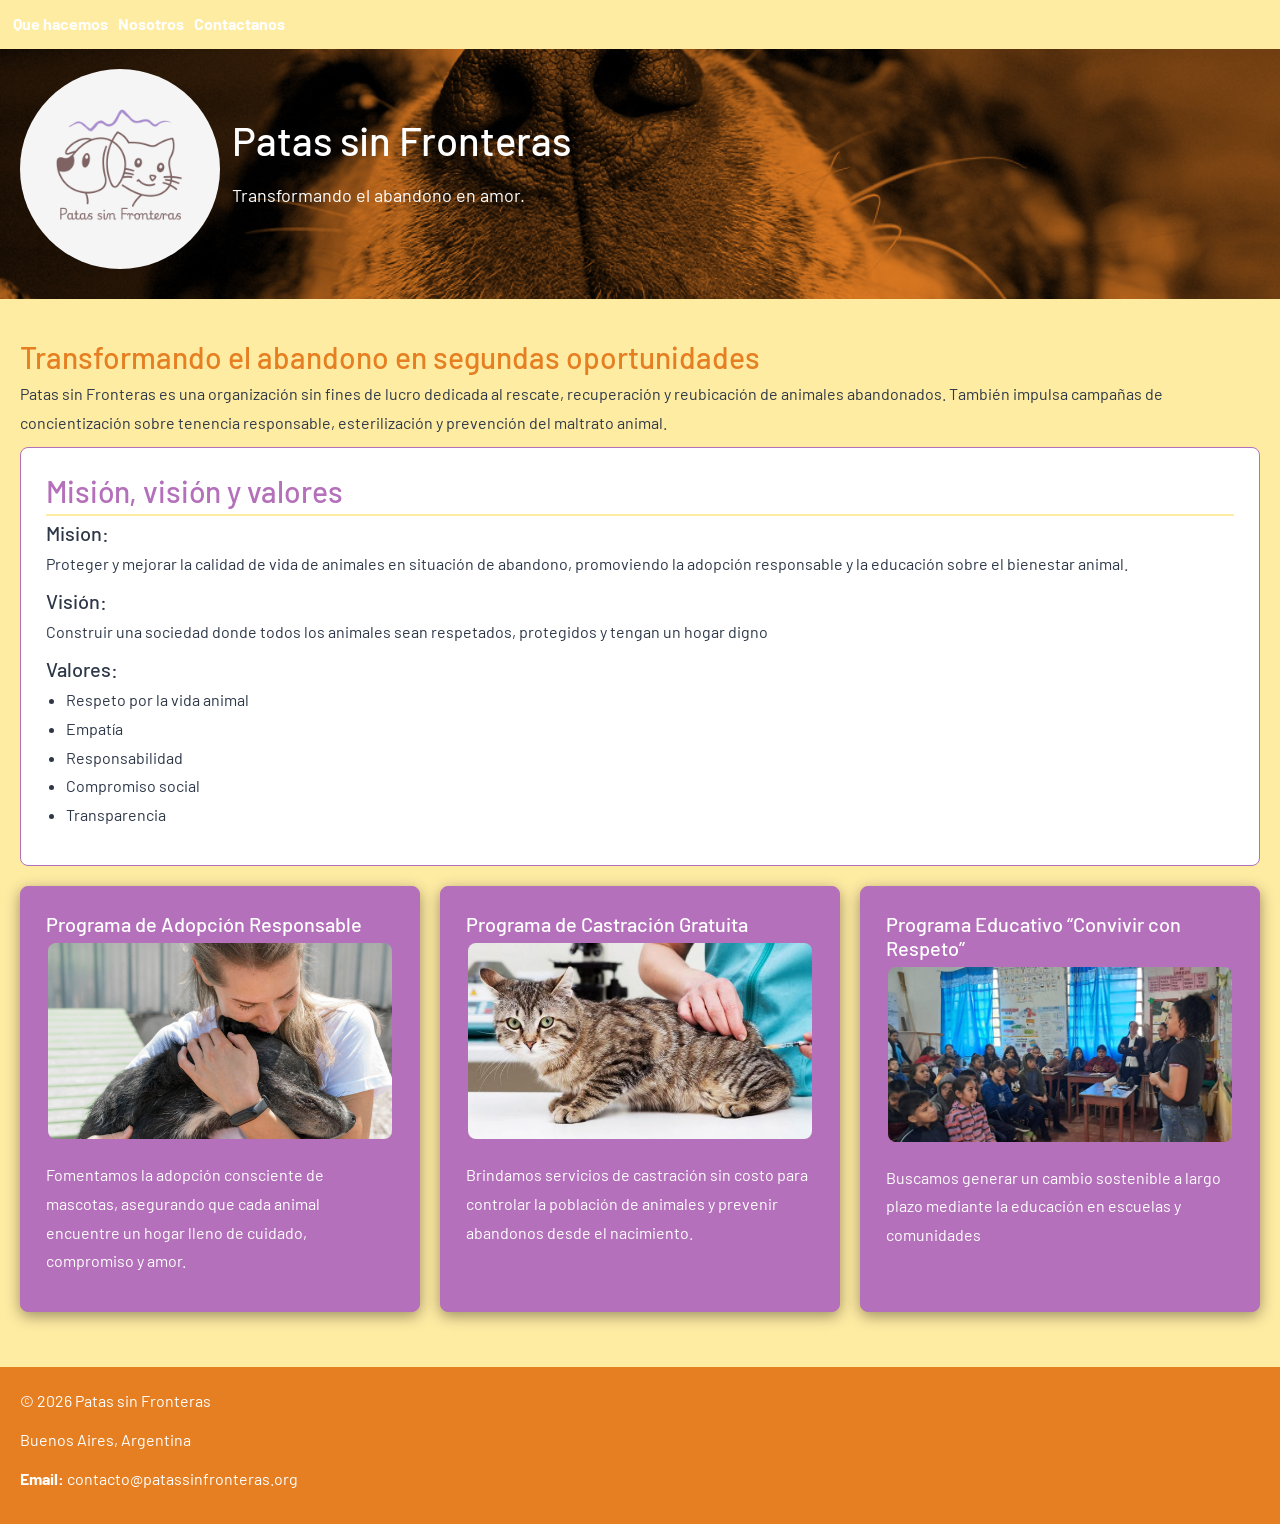
==== tp-leng1-equipo-B/index.html @ 5023be6a "fix se corrige la posicion de navbar y el header" ====
<!DOCTYPE html>
<html lang="es">
<head>
    <meta charset="UTF-8">
    <link rel="preconnect" href="https://fonts.googleapis.com">
    <link rel="preconnect" href="https://fonts.gstatic.com" crossorigin>
    <link href="https://fonts.googleapis.com/css2?family=Barlow&display=swap" rel="stylesheet">
    <link href="https://cdn.jsdelivr.net/npm/bootstrap@5.3.3/dist/css/bootstrap.min.css" rel="stylesheet">
    <link rel="stylesheet" href="css/estilos.css">
    <meta name="viewport" content="width=device-width, initial-scale=1.0">
    <title>Inicio | Patas sin Fronteras</title>
    <link rel="stylesheet" href="css/estilos.css">
     
</head>
<body>
        <div class="contenedor-nav">
            <nav class="navbar navbar-expand-lg navbar-dark bg-transparent">
                <div class="container-fluid">
                    <button class="navbar-toggler border-white" data-bs-toggle="collapse"  data-bs-target="#mi-menu">
                        <span class="navbar-toggler-icon"></span>
                    </button>
                    <div class="collapse navbar-collapse" id="mi-menu">
                        <ul class="navbar-nav">
                            <li class="nav-item">
                                <a class="nav-link text-white fw-bold" href="Programas.html">Que hacemos</a> <!--Deberia decir  programas ??-->
                            </li>
                            <li class="nav-item">
                                <a class="nav-link text-white fw-bold" href="nosotros.html">Nosotros</a>
                            </li>
                            <li class="nav-item">
                                <a class="nav-link text-white fw-bold" href="contacto.html">Contactanos</a>
                            </li>
                        </ul>
                    </div>
                </div>
            </nav>
        </div>
        <header>
            <div class="top-header nav-brand">
                <a href="index.html">
                    <div class="logo">
                        <img src="images/Logo-Patas-sin-fronteras.png" alt="Logo patas sin fronteras">
                    </div>
                    <div class="titulos">
                        <h1>Patas sin Fronteras</h1>
                        <p>Transformando el abandono en amor.</p> <!--c Creo que debería ser h2 en todos los archivos y no p CHEQUEAR-->
                    </div>
                </a>
            </div>
        </header>    
        <Main>
        <section> <!--Presentación-->
            <h2>
                Transformando el abandono en segundas oportunidades 
            </h2>
            <p>
                Patas sin Fronteras es una organización sin fines de lucro dedicada al rescate, recuperación y reubicación de animales abandonados. También impulsa campañas de concientización sobre tenencia responsable, esterilización y prevención del maltrato animal.
            </p>   
        </section>
        <section>
            <div class="tarjeta tarjeta-seccion">
                <h2>Misión, visión y valores</h2>
                <h3>Mision:</h3>
                <p>Proteger y mejorar la calidad de vida de animales en situación de abandono, promoviendo la adopción responsable y la educación sobre el bienestar animal.</p>
                <h3>Visión:</h3>
                <p>Construir una sociedad donde todos los animales sean respetados, protegidos y tengan un hogar digno</p>
                <h3>Valores:</h3>
                <ul>
                    <li>Respeto por la vida animal</li>
                    <li>Empatía</li>
                    <li>Responsabilidad</li>
                    <li>Compromiso social</li>
                    <li>Transparencia</li>
                </ul>
            </div>
        </section>
        <div class="contenedor-tarjetas-verticales"> <!--Visual general de los programas, estaría buenos que las imagenes dirigan a las secciones-->
            <section class="tarjeta tarjeta-proyecto">
                    <a href="Programas.html#Adopcion">
                    <h3>Programa de Adopción Responsable</h3>
                    <figure>
                        <div class="contenedor-imagen">
                            <img src="images/Pro-adopcion.png" alt="Adopcion" width="110%" height="100%" object-fit="cover">
                        </div>
                        <figcaption>Fomentamos la adopción consciente de mascotas, asegurando que cada animal encuentre un hogar lleno de cuidado, compromiso y amor.</figcaption>
                    </figure>    
                </a>
            </section>
            <section class="tarjeta tarjeta-proyecto">
                <a href="Programas.html#Castracion">
                    <h3>Programa de Castración Gratuita</h3>
                    <figure>
                        <div class="contenedor-imagen">
                            <img src="images/Pro-castracion.jpg" alt="Castración" width="110%" height="100%" object-fit="cover">
                        </div>
                        <figcaption>Brindamos servicios de castración sin costo para controlar la población de animales y prevenir abandonos desde el nacimiento.</figcaption>
                    </figure>
                </a>    
            </section>
            <section class="tarjeta tarjeta-proyecto">
                <a href="Programas.html#Educacion">
                    <h3>Programa Educativo “Convivir con Respeto”</h3>
                    <figure>
                        <div class="contenedor-imagen">
                            <img src="images/pro-educacion.jpg" alt="Educacion" width="110%" height="100%" object-fit="cover">
                        </div>
                        <figcaption>Buscamos generar un cambio sostenible a largo plazo mediante la educación en escuelas y comunidades</figcaption>  
                    </figure>
                </a>               
            </section>
        </div>
    </Main>
    <footer>
        <div>
            <p>© 2026 Patas sin Fronteras</p>
            <p>Buenos Aires, Argentina</p>
            <p><strong>Email:</strong> contacto@patassinfronteras.org</p>
        </div>
        <!--Alcance: Nacional, con acciones en zonas urbanas y rurales-->
    </footer>
</body>
<script src="https://cdn.jsdelivr.net/npm/bootstrap@5.3.3/dist/js/bootstrap.bundle.min.js"></script>
</html>
---- tp-leng1-equipo-B/css/estilos.css ----
/* PARA FONT-SIZE Y LINE-HEIGHT SE UTILIZA REM PARA QUE SEA RELATIVO AL TAMAÑO DE LA RAÍZ (HTML) Y ASÍ PERMITIR UNA MEJOR ESCALABILIDAD Y ACCESIBILIDAD EN DIFERENTES DISPOSITIVOS. */
/* 1rem = 10px */

:root{
    --color-diferencial: #E67E22; 
    --color-fondo: #FFECA3;
    --color-acento: #B470BA;
    --color-texto:  #2D3748;
    --fuente: "Barlow", sans-serif;
}

html,
body{
    margin: 0;
    padding: 0;
}

html{
    font-size: 62.5%;
}

body {
    min-height: 100vh;
    display: grid;
    grid-template-rows: auto 1fr auto ;
    background-color: var(--color-fondo); 
    color: var(--color-texto);
    font-family: var(--fuente);
    font-style: normal;
    font-size: 1.6rem;
    line-height: 1.8;
}

a{
    color: inherit;
    text-decoration: none;
}

header{
    display: flex;
    flex-direction: row;
    justify-content: space-between;
    padding: 2rem;
    margin-bottom: 2rem;
    top: 0;
    background-color: var(--color-diferencial);
    color: white;
    z-index: 1;


    background-image: url('../images/perro1.jpg');
    background-size: cover;
    background-position: center;
    background-repeat: no-repeat;
    background-blend-mode: multiply;
}

header h1{
    font-size: 4rem;
}

header p{
    font-size: 1.8rem;
    margin-top: 1rem;
}

.top-header a{
    
    display: flex;
    flex-direction: row;
    align-items: center;
    gap: 12px;
    margin-bottom: 1rem;
}

.logo{
    aspect-ratio: 1;
    max-height: 200px;
    border-radius: 50%;
    overflow: hidden;
}

.logo img{
    width: 100%;
    height: 100%;
    object-fit: cover;
}

.titulos{
    display: flex;
    flex-direction: column;
}

/*no tiene efecto*/
.contenedor-nav{
    position: sticky;
    top:0px;
    z-index: 4;
}




/* 
nav ul {
    display: flex;
    gap: 5rem;
    list-style: none;
    margin-top: 0.rem;
}

nav a {
    display: inline-block;
    font-weight: bold;
    transition: transform 0.2s ease;
} MODIFICO LOS SELECTORES POR NO SER COMPATIBLES CON BOOSTRAP*/

nav a:hover {
    color: var(--color-acento);
    transform: translateY(3px);
}

header.compacto{
    flex-direction: row;
    justify-content: space-between;
    align-items: center;
    padding: 0.8rem 2rem;
}

header.compacto .logo{
    max-height: 50px;
}

header.compacto .titulos h1{
    font-size: 2rem;
}

header.compacto .titulos p{
    display: none;
}

main{
    flex: 1; /*hace crecer el main para ocupar el espacio disponible entre y footer  */
    padding: 2rem;
}

p{
    margin-bottom: 1rem;
}



h2{
    font-size: 3rem;
    color: var(--color-diferencial); 
}


h3{
    font-size: 2rem;
    color: inherit;
}

footer{
    margin-top: auto;
    background-color: var(--color-diferencial);
    color: white;
    padding: 2rem;
    margin-top: 2rem;
}

/* -----Estilos Tarjetas------- */

.tarjeta{
    display:flex;
    flex-direction: column;
    justify-content:space-between;
    padding: 2.5rem;
    margin-bottom: 2.0rem;
    border-radius: 0.8rem;
}

.tarjeta-seccion {
    background-color: white; 
    border: 0.1rem solid var(--color-acento);
}

.tarjeta-seccion h2 {
    color: var(--color-acento); 
    border-bottom: 0.2rem solid var(--color-fondo);
    padding-bottom: 0.5rem;
}

.tarjeta-proyecto {
    flex: 1 1 300px;
    margin-bottom: 1.5rem;
    background-color: var(--color-acento);
    color: white;
    box-shadow: 0 4px 15px rgba(0, 0, 0, 0.4);
    transition: all 0.3s ease-in-out;
    border: 0.1rem solid var(--color-acento);
}

.tarjeta-proyecto:hover {
    box-shadow: 0 40px 60px rgba(0, 0, 0, 0.2);
    transform: scale(1.01);
}


.contenedor-tarjetas-verticales {
    margin-top: 2rem;
    display:flex;
    flex-direction: row;
    flex-wrap: wrap;
    justify-content: space-between;
    gap: 2rem;
}

#Finanzas{
    display: none;
    grid-template-columns: repeat(auto-fit, minmax(500px, 1fr));
}

#Historias{
    display: none;
}



/* --------------------------- */
/* Proyectos */

.display-proyectos{
    /* border: solid 3px red; */
}

.proyecto{
    display: flex;
    flex-direction: column;
    align-items: center;
    
    margin-left: 50px;
    margin-right: 50px;
    border-radius: 20px;
    overflow: hidden;
   /* border: solid 3px green; */
}

.contenedor-titulo{
    display: flex;
    align-items: center;
    height: 20rem;
    width: 100%;
    position: relative;
    /* border: solid 3px blue; */
    margin-bottom: 2rem;
    overflow: hidden;
}

.contenedor-titulo img{
    position: absolute;
    width:50%;
    top:00px;
    left: 50%;
    z-index: -1;
}

.fade-left {
    mask-image: linear-gradient(to left, black 50%, transparent 100%);
    -webkit-mask-image: linear-gradient(to left, black 50%, transparent 100%);
}

.inf-gral{
    display:flex;
    flex-direction: row;
    flex-wrap: wrap;
    justify-content: center;
    gap: 2rem;
}

.card-gde{
    padding: 2rem;
    max-width: 30%;
    border-radius: 20px;
    background-color: beige;
    box-shadow: 0 2px 11px 0px #0000003a;
}

.card-gde:not(.obj-e){
    display: flex;
    flex-direction: column;
    align-items: center;
}

.implementacion{
    display: flex;
    flex-direction: row;
    flex-wrap: wrap;
    justify-content: center;
    gap: 2rem;
}

.card-peq{
    padding: 2rem;
    max-width: 30rem;
    border-radius: 20px;
    box-shadow: 0 2px 11px 0px #0000003a;
}

.item-icon{
    position: relative;
    top: 8px;
    height: 20px;
}

.item-desc{
    display: flex;
    align-items: start;
    justify-content: left;
    gap:1rem;
}

.card-icon{
    height: 100px;
    width: 100%;
    margin-bottom: 2rem;
}

/* --------------------------- */
#tabla-contacto,
#tabla-organizacion{
    width: 100%;
    border-collapse: collapse;
    border-spacing: 0;
    background: white;
    overflow: hidden;
}

#tabla-contacto thead th{
    text-align: left;
    color: var(--color-texto);
    font-weight: 600;
}

#tabla-contacto tbody tr:hover{
    background: rgba(189, 129, 194, 0.2);
}

.tabla-col-imagen{
    display: flex;
    align-items: center;
    justify-content: center;
}


#Transparencia ul{
    text-decoration: underline;
    list-style: none;
}

.contenedor-imagen{
    display: flex;
    align-items: center;
    width: 100%;
    max-height: 200px;
    overflow: hidden;
    border-radius: 10px;
    margin-bottom: 2rem;
    border: 0.2rem solid var(--color-acento);
}

.galeria-3 {
    display: flex;
    gap: 20px;
    flex-wrap: wrap;
    justify-content: space-between;
}

.galeria-3 img {
    width: 47%;
    min-width: 200px;
    height: auto;
    border-radius: 10px;
    box-shadow: 0 4px 8px rgba(0, 0, 0, 0.1);
}


.title-banner{
    margin: 0;
    display: flex;
    flex-direction: row;
    align-items: center;
    max-height: 500px;
    background: linear-gradient(to right, var(--color-fondo) 2%, transparent 30%),
                url('../images/programas/pexels-jaclou-dl-37891868.jpg');
    background-size: 80%;
    background-repeat: no-repeat;
    background-position: right center;            
}

.title-banner-img{
    overflow: hidden;
}

.title-banner-text{
    width: 80ch;
}

.title-banner-text h1{
    font-size: 7rem;
    font-weight:bold;
}



/*Fix para botones de acordion de bootstrapp*/

.accordion-button{
    font-size: 1.6rem;
    background-color: transparent;
    border: none;
}
.accordion-button:focus{
    outline: none;
    box-shadow: none;
}
.accordion-button:focus-visible{
    outline: 2px solid blue;
}

/*Media Queries para Responsividad en pantallas angostas*/

@media (max-width: 768px) { 
    
    .card-gde,
    .card-peq{
        min-width: 100%;
    }
/*
    #tabla-contacto,
    #tabla-organizacion{
        display: block;
        overflow-x: auto;
        white-space: nowrap;
    }*/
}
---- tp-leng1-equipo-B/css/estilos.css ----
/* PARA FONT-SIZE Y LINE-HEIGHT SE UTILIZA REM PARA QUE SEA RELATIVO AL TAMAÑO DE LA RAÍZ (HTML) Y ASÍ PERMITIR UNA MEJOR ESCALABILIDAD Y ACCESIBILIDAD EN DIFERENTES DISPOSITIVOS. */
/* 1rem = 10px */

:root{
    --color-diferencial: #E67E22; 
    --color-fondo: #FFECA3;
    --color-acento: #B470BA;
    --color-texto:  #2D3748;
    --fuente: "Barlow", sans-serif;
}

html,
body{
    margin: 0;
    padding: 0;
}

html{
    font-size: 62.5%;
}

body {
    min-height: 100vh;
    display: grid;
    grid-template-rows: auto 1fr auto ;
    background-color: var(--color-fondo); 
    color: var(--color-texto);
    font-family: var(--fuente);
    font-style: normal;
    font-size: 1.6rem;
    line-height: 1.8;
}

a{
    color: inherit;
    text-decoration: none;
}

header{
    display: flex;
    flex-direction: row;
    justify-content: space-between;
    padding: 2rem;
    margin-bottom: 2rem;
    top: 0;
    background-color: var(--color-diferencial);
    color: white;
    z-index: 1;


    background-image: url('../images/perro1.jpg');
    background-size: cover;
    background-position: center;
    background-repeat: no-repeat;
    background-blend-mode: multiply;
}

header h1{
    font-size: 4rem;
}

header p{
    font-size: 1.8rem;
    margin-top: 1rem;
}

.top-header a{
    
    display: flex;
    flex-direction: row;
    align-items: center;
    gap: 12px;
    margin-bottom: 1rem;
}

.logo{
    aspect-ratio: 1;
    max-height: 200px;
    border-radius: 50%;
    overflow: hidden;
}

.logo img{
    width: 100%;
    height: 100%;
    object-fit: cover;
}

.titulos{
    display: flex;
    flex-direction: column;
}

/*no tiene efecto*/
.contenedor-nav{
    position: sticky;
    top:0px;
    z-index: 4;
}




/* 
nav ul {
    display: flex;
    gap: 5rem;
    list-style: none;
    margin-top: 0.rem;
}

nav a {
    display: inline-block;
    font-weight: bold;
    transition: transform 0.2s ease;
} MODIFICO LOS SELECTORES POR NO SER COMPATIBLES CON BOOSTRAP*/

nav a:hover {
    color: var(--color-acento);
    transform: translateY(3px);
}

header.compacto{
    flex-direction: row;
    justify-content: space-between;
    align-items: center;
    padding: 0.8rem 2rem;
}

header.compacto .logo{
    max-height: 50px;
}

header.compacto .titulos h1{
    font-size: 2rem;
}

header.compacto .titulos p{
    display: none;
}

main{
    flex: 1; /*hace crecer el main para ocupar el espacio disponible entre y footer  */
    padding: 2rem;
}

p{
    margin-bottom: 1rem;
}



h2{
    font-size: 3rem;
    color: var(--color-diferencial); 
}


h3{
    font-size: 2rem;
    color: inherit;
}

footer{
    margin-top: auto;
    background-color: var(--color-diferencial);
    color: white;
    padding: 2rem;
    margin-top: 2rem;
}

/* -----Estilos Tarjetas------- */

.tarjeta{
    display:flex;
    flex-direction: column;
    justify-content:space-between;
    padding: 2.5rem;
    margin-bottom: 2.0rem;
    border-radius: 0.8rem;
}

.tarjeta-seccion {
    background-color: white; 
    border: 0.1rem solid var(--color-acento);
}

.tarjeta-seccion h2 {
    color: var(--color-acento); 
    border-bottom: 0.2rem solid var(--color-fondo);
    padding-bottom: 0.5rem;
}

.tarjeta-proyecto {
    flex: 1 1 300px;
    margin-bottom: 1.5rem;
    background-color: var(--color-acento);
    color: white;
    box-shadow: 0 4px 15px rgba(0, 0, 0, 0.4);
    transition: all 0.3s ease-in-out;
    border: 0.1rem solid var(--color-acento);
}

.tarjeta-proyecto:hover {
    box-shadow: 0 40px 60px rgba(0, 0, 0, 0.2);
    transform: scale(1.01);
}


.contenedor-tarjetas-verticales {
    margin-top: 2rem;
    display:flex;
    flex-direction: row;
    flex-wrap: wrap;
    justify-content: space-between;
    gap: 2rem;
}

#Finanzas{
    display: none;
    grid-template-columns: repeat(auto-fit, minmax(500px, 1fr));
}

#Historias{
    display: none;
}



/* --------------------------- */
/* Proyectos */

.display-proyectos{
    /* border: solid 3px red; */
}

.proyecto{
    display: flex;
    flex-direction: column;
    align-items: center;
    
    margin-left: 50px;
    margin-right: 50px;
    border-radius: 20px;
    overflow: hidden;
   /* border: solid 3px green; */
}

.contenedor-titulo{
    display: flex;
    align-items: center;
    height: 20rem;
    width: 100%;
    position: relative;
    /* border: solid 3px blue; */
    margin-bottom: 2rem;
    overflow: hidden;
}

.contenedor-titulo img{
    position: absolute;
    width:50%;
    top:00px;
    left: 50%;
    z-index: -1;
}

.fade-left {
    mask-image: linear-gradient(to left, black 50%, transparent 100%);
    -webkit-mask-image: linear-gradient(to left, black 50%, transparent 100%);
}

.inf-gral{
    display:flex;
    flex-direction: row;
    flex-wrap: wrap;
    justify-content: center;
    gap: 2rem;
}

.card-gde{
    padding: 2rem;
    max-width: 30%;
    border-radius: 20px;
    background-color: beige;
    box-shadow: 0 2px 11px 0px #0000003a;
}

.card-gde:not(.obj-e){
    display: flex;
    flex-direction: column;
    align-items: center;
}

.implementacion{
    display: flex;
    flex-direction: row;
    flex-wrap: wrap;
    justify-content: center;
    gap: 2rem;
}

.card-peq{
    padding: 2rem;
    max-width: 30rem;
    border-radius: 20px;
    box-shadow: 0 2px 11px 0px #0000003a;
}

.item-icon{
    position: relative;
    top: 8px;
    height: 20px;
}

.item-desc{
    display: flex;
    align-items: start;
    justify-content: left;
    gap:1rem;
}

.card-icon{
    height: 100px;
    width: 100%;
    margin-bottom: 2rem;
}

/* --------------------------- */
#tabla-contacto,
#tabla-organizacion{
    width: 100%;
    border-collapse: collapse;
    border-spacing: 0;
    background: white;
    overflow: hidden;
}

#tabla-contacto thead th{
    text-align: left;
    color: var(--color-texto);
    font-weight: 600;
}

#tabla-contacto tbody tr:hover{
    background: rgba(189, 129, 194, 0.2);
}

.tabla-col-imagen{
    display: flex;
    align-items: center;
    justify-content: center;
}


#Transparencia ul{
    text-decoration: underline;
    list-style: none;
}

.contenedor-imagen{
    display: flex;
    align-items: center;
    width: 100%;
    max-height: 200px;
    overflow: hidden;
    border-radius: 10px;
    margin-bottom: 2rem;
    border: 0.2rem solid var(--color-acento);
}

.galeria-3 {
    display: flex;
    gap: 20px;
    flex-wrap: wrap;
    justify-content: space-between;
}

.galeria-3 img {
    width: 47%;
    min-width: 200px;
    height: auto;
    border-radius: 10px;
    box-shadow: 0 4px 8px rgba(0, 0, 0, 0.1);
}


.title-banner{
    margin: 0;
    display: flex;
    flex-direction: row;
    align-items: center;
    max-height: 500px;
    background: linear-gradient(to right, var(--color-fondo) 2%, transparent 30%),
                url('../images/programas/pexels-jaclou-dl-37891868.jpg');
    background-size: 80%;
    background-repeat: no-repeat;
    background-position: right center;            
}

.title-banner-img{
    overflow: hidden;
}

.title-banner-text{
    width: 80ch;
}

.title-banner-text h1{
    font-size: 7rem;
    font-weight:bold;
}



/*Fix para botones de acordion de bootstrapp*/

.accordion-button{
    font-size: 1.6rem;
    background-color: transparent;
    border: none;
}
.accordion-button:focus{
    outline: none;
    box-shadow: none;
}
.accordion-button:focus-visible{
    outline: 2px solid blue;
}

/*Media Queries para Responsividad en pantallas angostas*/

@media (max-width: 768px) { 
    
    .card-gde,
    .card-peq{
        min-width: 100%;
    }
/*
    #tabla-contacto,
    #tabla-organizacion{
        display: block;
        overflow-x: auto;
        white-space: nowrap;
    }*/
}
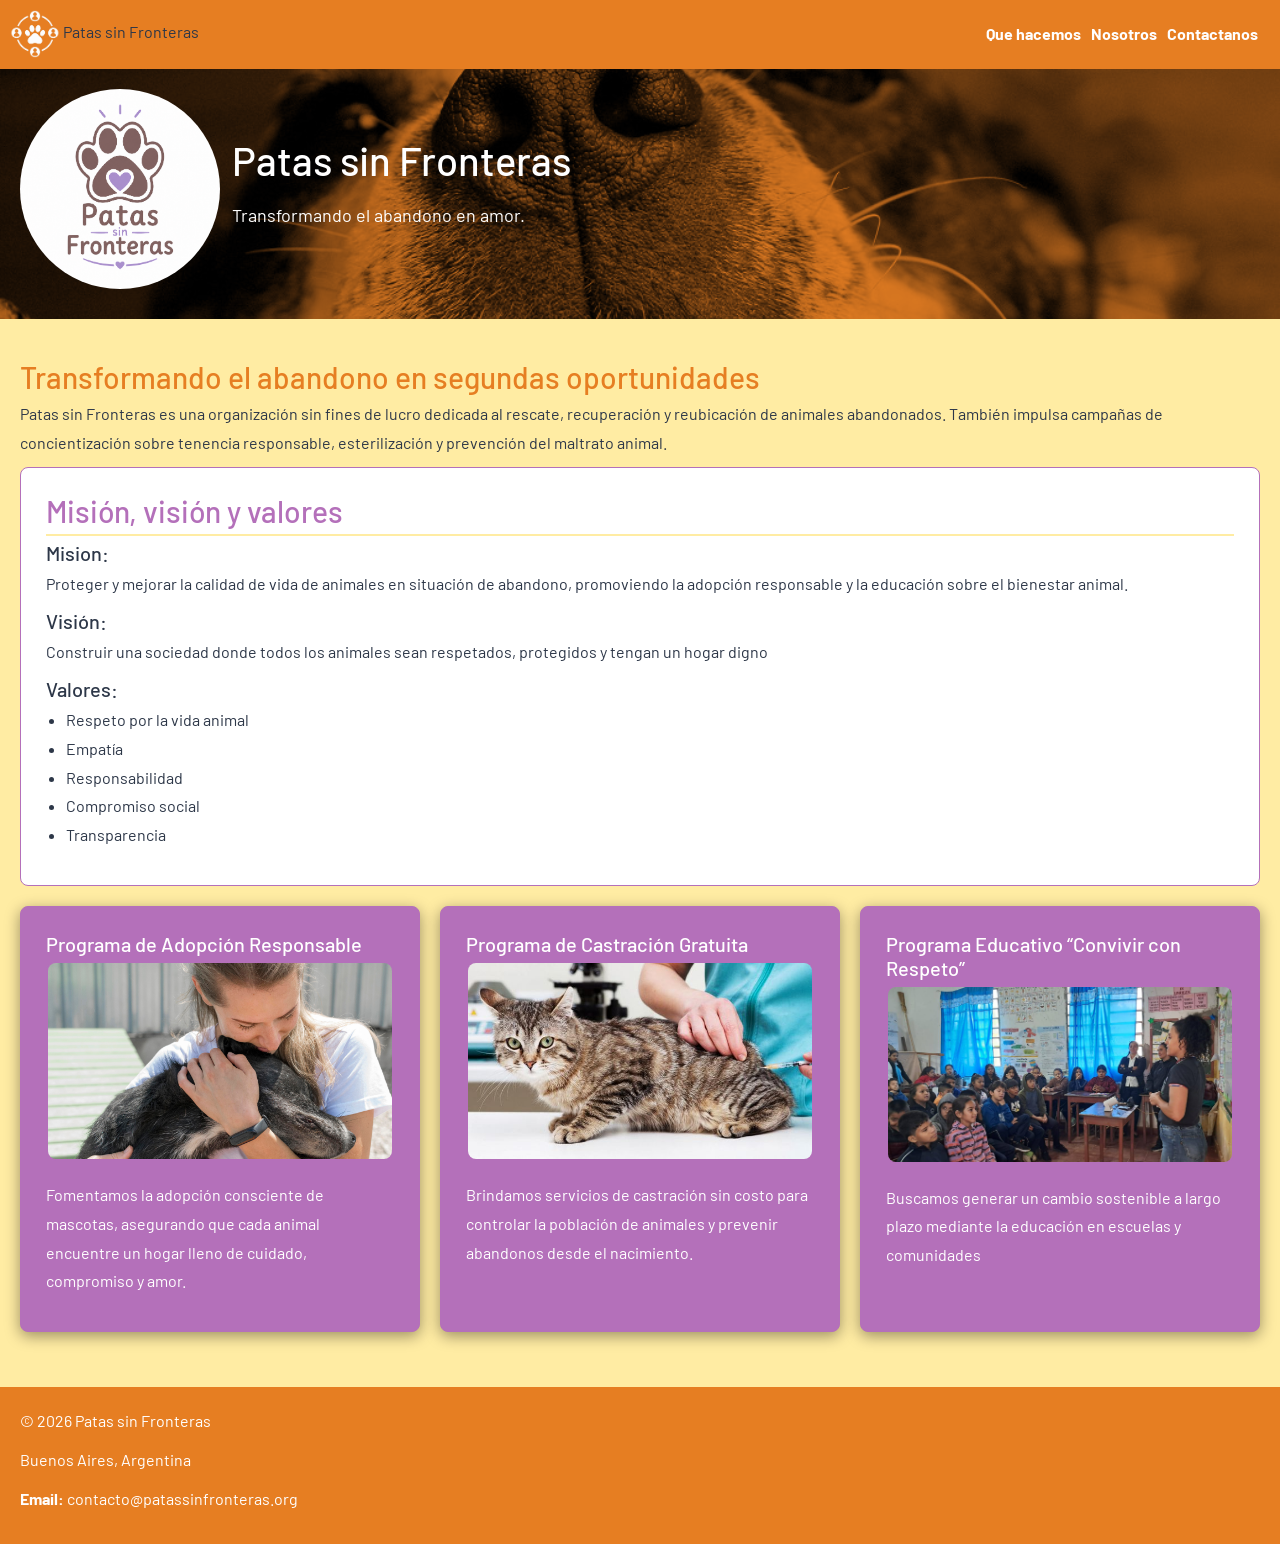
==== commit 9e70f5d0: "fix estructura del nav y header, se agrega navbar-brand" ====
--- a/tp-leng1-equipo-B/index.html
+++ b/tp-leng1-equipo-B/index.html
@@ -14,6 +14,10 @@
 </head>
 <body>
         <div class="contenedor-nav">
+            <a class="nav-brand" href="index.html" >
+                <img src="./images/icono red de adopcion blanco.png" alt="Logo" width="50px">
+                Patas sin Fronteras
+            </a>
             <nav class="navbar navbar-expand-lg navbar-dark bg-transparent">
                 <div class="container-fluid">
                     <button class="navbar-toggler border-white" data-bs-toggle="collapse"  data-bs-target="#mi-menu">
@@ -36,7 +40,7 @@
             </nav>
         </div>
         <header>
-            <div class="top-header nav-brand">
+            <div class="top-header">
                 <a href="index.html">
                     <div class="logo">
                         <img src="images/Logo-Patas-sin-fronteras.png" alt="Logo patas sin fronteras">
--- a/tp-leng1-equipo-B/css/estilos.css
+++ b/tp-leng1-equipo-B/css/estilos.css
@@ -45,7 +45,6 @@
     top: 0;
     background-color: var(--color-diferencial);
     color: white;
-    z-index: 1;
 
 
     background-image: url('../images/perro1.jpg');
@@ -93,12 +92,18 @@
 
 /*no tiene efecto*/
 .contenedor-nav{
+    display: flex;
+    justify-content: space-between;
+    padding: 1rem;
+    width: 100%;
+    background-color: var(--color-diferencial);
     position: sticky;
     top:0px;
-    z-index: 4;
-}
-
-
+    z-index: 99;
+}
+
+.navbar{
+}
 
 
 /* 
--- a/tp-leng1-equipo-B/css/estilos.css
+++ b/tp-leng1-equipo-B/css/estilos.css
@@ -45,7 +45,6 @@
     top: 0;
     background-color: var(--color-diferencial);
     color: white;
-    z-index: 1;
 
 
     background-image: url('../images/perro1.jpg');
@@ -93,12 +92,18 @@
 
 /*no tiene efecto*/
 .contenedor-nav{
+    display: flex;
+    justify-content: space-between;
+    padding: 1rem;
+    width: 100%;
+    background-color: var(--color-diferencial);
     position: sticky;
     top:0px;
-    z-index: 4;
-}
-
-
+    z-index: 99;
+}
+
+.navbar{
+}
 
 
 /* 
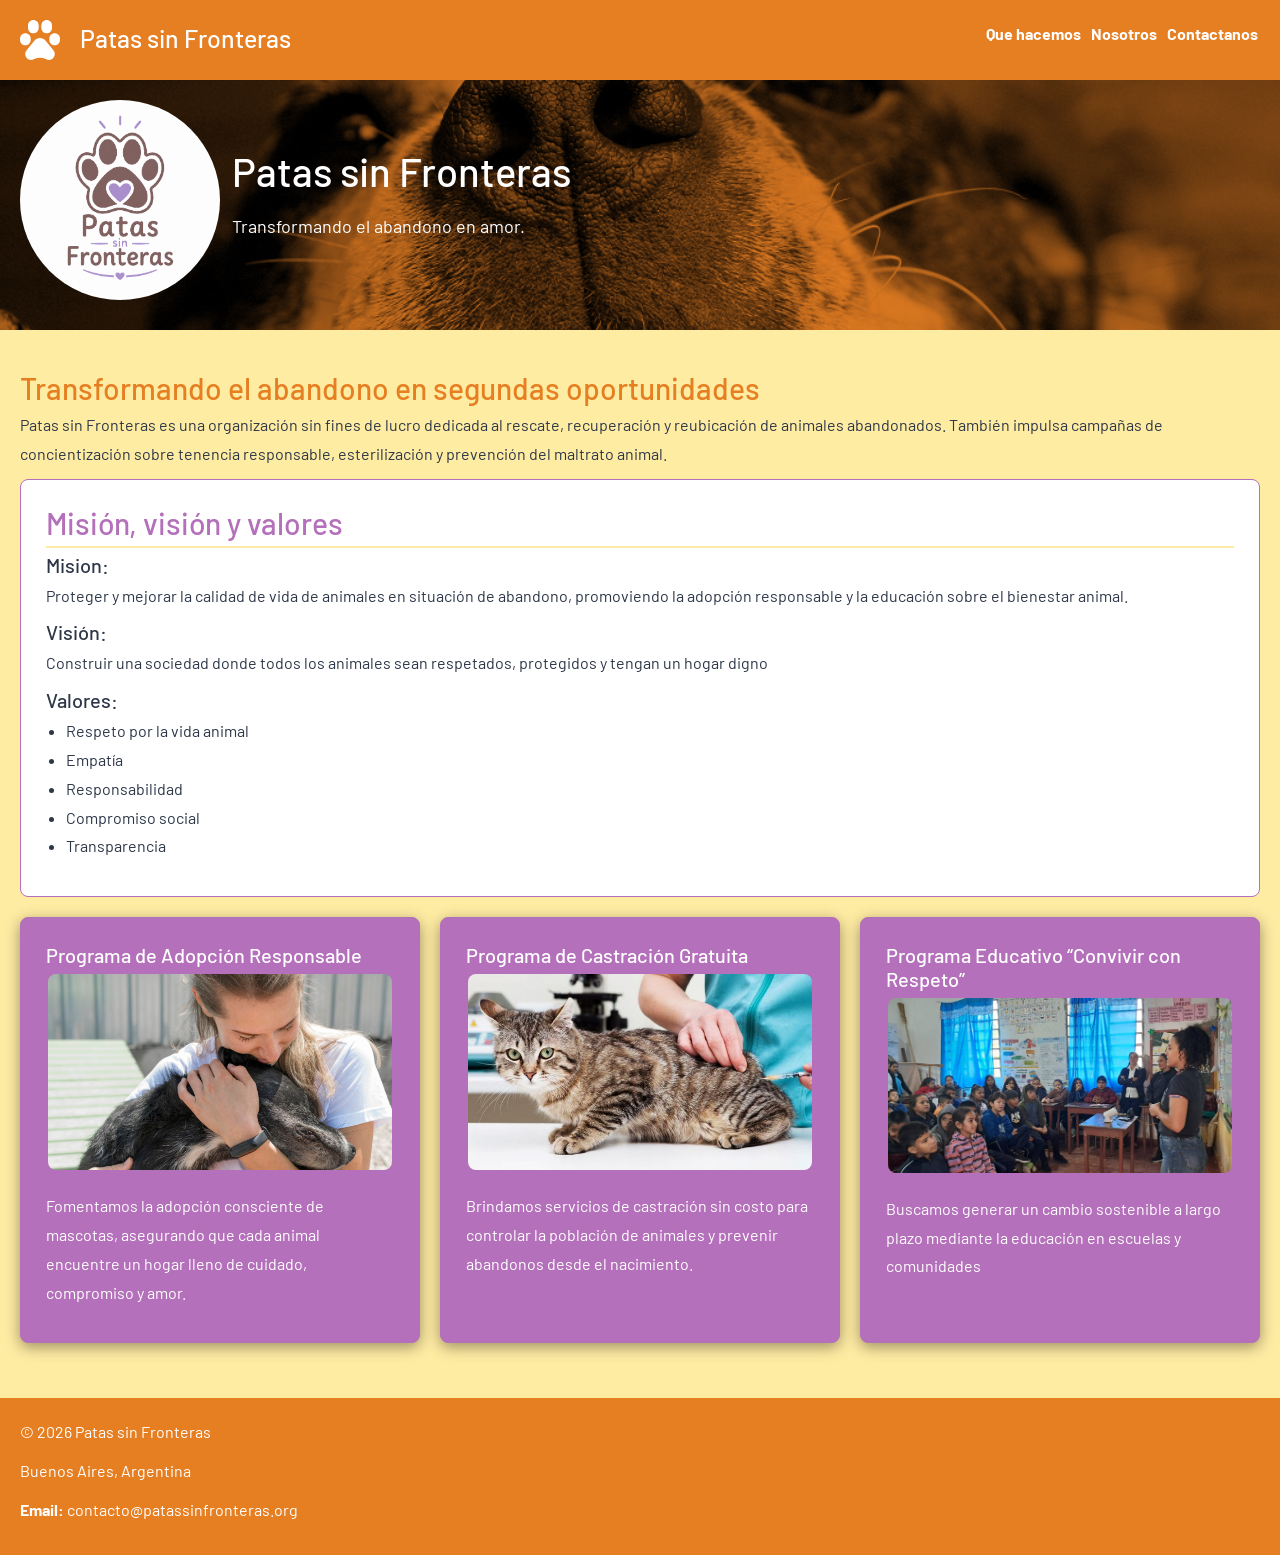
==== commit cefb6676: "fix posicion del boton del navbar, se cambia el icono del logo en el navbar" ====
--- a/tp-leng1-equipo-B/index.html
+++ b/tp-leng1-equipo-B/index.html
@@ -14,15 +14,18 @@
 </head>
 <body>
         <div class="contenedor-nav">
-            <a class="nav-brand" href="index.html" >
-                <img src="./images/icono red de adopcion blanco.png" alt="Logo" width="50px">
-                Patas sin Fronteras
+            <a class="" href="index.html" >
+                <div class="nav-brand">
+                    <img src="./images/logo-icon.svg" alt="Logo" width="40px">
+                    <h1>Patas sin Fronteras</h1>
+                </div>
             </a>
-            <nav class="navbar navbar-expand-lg navbar-dark bg-transparent">
+            <nav class="navbar navbar-expand-lg navbar-dark bg-transparent contenedor-navbar">
+                <button class="navbar-toggler border-white" data-bs-toggle="collapse"  data-bs-target="#mi-menu">
+                    <span class="navbar-toggler-icon"></span>
+                </button>
                 <div class="container-fluid">
-                    <button class="navbar-toggler border-white" data-bs-toggle="collapse"  data-bs-target="#mi-menu">
-                        <span class="navbar-toggler-icon"></span>
-                    </button>
+                    
                     <div class="collapse navbar-collapse" id="mi-menu">
                         <ul class="navbar-nav">
                             <li class="nav-item">
--- a/tp-leng1-equipo-B/css/estilos.css
+++ b/tp-leng1-equipo-B/css/estilos.css
@@ -22,7 +22,7 @@
 body {
     min-height: 100vh;
     display: grid;
-    grid-template-rows: auto 1fr auto ;
+    grid-template-rows: auto auto 1fr auto ;
     background-color: var(--color-fondo); 
     color: var(--color-texto);
     font-family: var(--fuente);
@@ -90,7 +90,14 @@
     flex-direction: column;
 }
 
-/*no tiene efecto*/
+.nav-brand{
+    padding: 1rem;
+    display: flex;
+    flex-direction: row;
+    align-items: center;
+    gap: 2rem;
+}
+
 .contenedor-nav{
     display: flex;
     justify-content: space-between;
@@ -102,9 +109,16 @@
     z-index: 99;
 }
 
-.navbar{
-}
-
+.contenedor-nav a{
+    color: white
+}
+
+.contenedor-navbar{
+    display:flex;
+    flex-direction: column;
+    align-items:flex-end;
+    justify-content: start;
+}
 
 /* 
 nav ul {
@@ -243,9 +257,8 @@
     display: flex;
     flex-direction: column;
     align-items: center;
+    scroll-margin-top: 8rem;
     
-    margin-left: 50px;
-    margin-right: 50px;
     border-radius: 20px;
     overflow: hidden;
    /* border: solid 3px green; */
@@ -257,7 +270,7 @@
     height: 20rem;
     width: 100%;
     position: relative;
-    /* border: solid 3px blue; */
+    border: solid 3px blue; 
     margin-bottom: 2rem;
     overflow: hidden;
 }
@@ -441,12 +454,15 @@
     .card-peq{
         min-width: 100%;
     }
-/*
+
     #tabla-contacto,
     #tabla-organizacion{
-        display: block;
-        overflow-x: auto;
-        white-space: nowrap;
-    }*/
-}
-
+        font-size: 1.1rem;
+    }
+
+    .t-img{
+        display: none;
+    }
+
+}
+
--- a/tp-leng1-equipo-B/css/estilos.css
+++ b/tp-leng1-equipo-B/css/estilos.css
@@ -22,7 +22,7 @@
 body {
     min-height: 100vh;
     display: grid;
-    grid-template-rows: auto 1fr auto ;
+    grid-template-rows: auto auto 1fr auto ;
     background-color: var(--color-fondo); 
     color: var(--color-texto);
     font-family: var(--fuente);
@@ -90,7 +90,14 @@
     flex-direction: column;
 }
 
-/*no tiene efecto*/
+.nav-brand{
+    padding: 1rem;
+    display: flex;
+    flex-direction: row;
+    align-items: center;
+    gap: 2rem;
+}
+
 .contenedor-nav{
     display: flex;
     justify-content: space-between;
@@ -102,9 +109,16 @@
     z-index: 99;
 }
 
-.navbar{
-}
-
+.contenedor-nav a{
+    color: white
+}
+
+.contenedor-navbar{
+    display:flex;
+    flex-direction: column;
+    align-items:flex-end;
+    justify-content: start;
+}
 
 /* 
 nav ul {
@@ -243,9 +257,8 @@
     display: flex;
     flex-direction: column;
     align-items: center;
+    scroll-margin-top: 8rem;
     
-    margin-left: 50px;
-    margin-right: 50px;
     border-radius: 20px;
     overflow: hidden;
    /* border: solid 3px green; */
@@ -257,7 +270,7 @@
     height: 20rem;
     width: 100%;
     position: relative;
-    /* border: solid 3px blue; */
+    border: solid 3px blue; 
     margin-bottom: 2rem;
     overflow: hidden;
 }
@@ -441,12 +454,15 @@
     .card-peq{
         min-width: 100%;
     }
-/*
+
     #tabla-contacto,
     #tabla-organizacion{
-        display: block;
-        overflow-x: auto;
-        white-space: nowrap;
-    }*/
-}
-
+        font-size: 1.1rem;
+    }
+
+    .t-img{
+        display: none;
+    }
+
+}
+
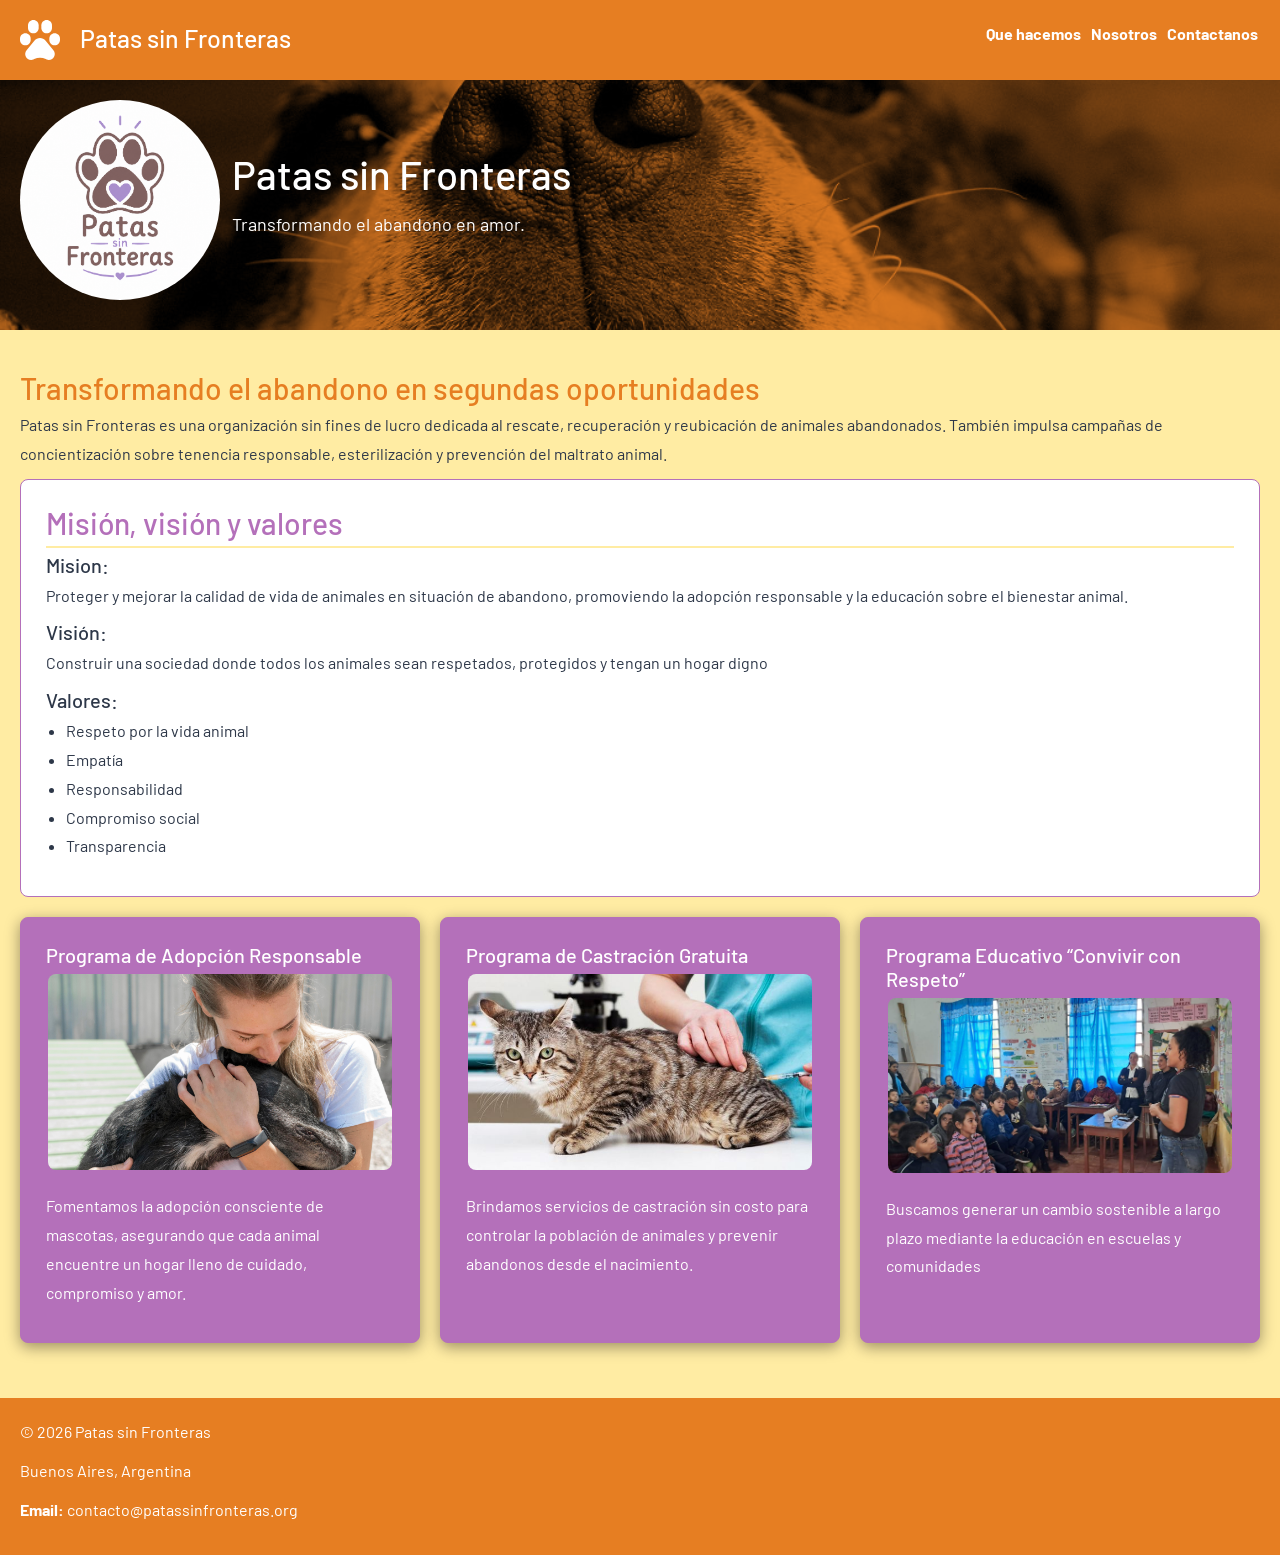
==== commit 972362dd: "fix se eliminan del css algunos selectores sin efecto" ====
--- a/tp-leng1-equipo-B/index.html
+++ b/tp-leng1-equipo-B/index.html
@@ -48,7 +48,7 @@
                     <div class="logo">
                         <img src="images/Logo-Patas-sin-fronteras.png" alt="Logo patas sin fronteras">
                     </div>
-                    <div class="titulos">
+                    <div>
                         <h1>Patas sin Fronteras</h1>
                         <p>Transformando el abandono en amor.</p> <!--c Creo que debería ser h2 en todos los archivos y no p CHEQUEAR-->
                     </div>
@@ -126,5 +126,6 @@
         <!--Alcance: Nacional, con acciones en zonas urbanas y rurales-->
     </footer>
 </body>
+<script src="./script/main.js"></script>
 <script src="https://cdn.jsdelivr.net/npm/bootstrap@5.3.3/dist/js/bootstrap.bundle.min.js"></script>
 </html>
--- a/tp-leng1-equipo-B/css/estilos.css
+++ b/tp-leng1-equipo-B/css/estilos.css
@@ -85,11 +85,6 @@
     object-fit: cover;
 }
 
-.titulos{
-    display: flex;
-    flex-direction: column;
-}
-
 .nav-brand{
     padding: 1rem;
     display: flex;
@@ -139,24 +134,6 @@
     transform: translateY(3px);
 }
 
-header.compacto{
-    flex-direction: row;
-    justify-content: space-between;
-    align-items: center;
-    padding: 0.8rem 2rem;
-}
-
-header.compacto .logo{
-    max-height: 50px;
-}
-
-header.compacto .titulos h1{
-    font-size: 2rem;
-}
-
-header.compacto .titulos p{
-    display: none;
-}
 
 main{
     flex: 1; /*hace crecer el main para ocupar el espacio disponible entre y footer  */
@@ -260,17 +237,19 @@
     scroll-margin-top: 8rem;
     
     border-radius: 20px;
-    overflow: hidden;
    /* border: solid 3px green; */
 }
 
+
+
 .contenedor-titulo{
     display: flex;
     align-items: center;
     height: 20rem;
     width: 100%;
     position: relative;
-    border: solid 3px blue; 
+    
+    border-radius: 20px; 
     margin-bottom: 2rem;
     overflow: hidden;
 }
@@ -278,7 +257,7 @@
 .contenedor-titulo img{
     position: absolute;
     width:50%;
-    top:00px;
+    top:-8em;
     left: 50%;
     z-index: -1;
 }
@@ -403,33 +382,6 @@
 }
 
 
-.title-banner{
-    margin: 0;
-    display: flex;
-    flex-direction: row;
-    align-items: center;
-    max-height: 500px;
-    background: linear-gradient(to right, var(--color-fondo) 2%, transparent 30%),
-                url('../images/programas/pexels-jaclou-dl-37891868.jpg');
-    background-size: 80%;
-    background-repeat: no-repeat;
-    background-position: right center;            
-}
-
-.title-banner-img{
-    overflow: hidden;
-}
-
-.title-banner-text{
-    width: 80ch;
-}
-
-.title-banner-text h1{
-    font-size: 7rem;
-    font-weight:bold;
-}
-
-
 
 /*Fix para botones de acordion de bootstrapp*/
 
@@ -464,5 +416,9 @@
         display: none;
     }
 
-}
-
+    .contenedor-titulo img{
+        top:0;
+    }
+
+}
+
--- a/tp-leng1-equipo-B/css/estilos.css
+++ b/tp-leng1-equipo-B/css/estilos.css
@@ -85,11 +85,6 @@
     object-fit: cover;
 }
 
-.titulos{
-    display: flex;
-    flex-direction: column;
-}
-
 .nav-brand{
     padding: 1rem;
     display: flex;
@@ -139,24 +134,6 @@
     transform: translateY(3px);
 }
 
-header.compacto{
-    flex-direction: row;
-    justify-content: space-between;
-    align-items: center;
-    padding: 0.8rem 2rem;
-}
-
-header.compacto .logo{
-    max-height: 50px;
-}
-
-header.compacto .titulos h1{
-    font-size: 2rem;
-}
-
-header.compacto .titulos p{
-    display: none;
-}
 
 main{
     flex: 1; /*hace crecer el main para ocupar el espacio disponible entre y footer  */
@@ -260,17 +237,19 @@
     scroll-margin-top: 8rem;
     
     border-radius: 20px;
-    overflow: hidden;
    /* border: solid 3px green; */
 }
 
+
+
 .contenedor-titulo{
     display: flex;
     align-items: center;
     height: 20rem;
     width: 100%;
     position: relative;
-    border: solid 3px blue; 
+    
+    border-radius: 20px; 
     margin-bottom: 2rem;
     overflow: hidden;
 }
@@ -278,7 +257,7 @@
 .contenedor-titulo img{
     position: absolute;
     width:50%;
-    top:00px;
+    top:-8em;
     left: 50%;
     z-index: -1;
 }
@@ -403,33 +382,6 @@
 }
 
 
-.title-banner{
-    margin: 0;
-    display: flex;
-    flex-direction: row;
-    align-items: center;
-    max-height: 500px;
-    background: linear-gradient(to right, var(--color-fondo) 2%, transparent 30%),
-                url('../images/programas/pexels-jaclou-dl-37891868.jpg');
-    background-size: 80%;
-    background-repeat: no-repeat;
-    background-position: right center;            
-}
-
-.title-banner-img{
-    overflow: hidden;
-}
-
-.title-banner-text{
-    width: 80ch;
-}
-
-.title-banner-text h1{
-    font-size: 7rem;
-    font-weight:bold;
-}
-
-
 
 /*Fix para botones de acordion de bootstrapp*/
 
@@ -464,5 +416,9 @@
         display: none;
     }
 
-}
-
+    .contenedor-titulo img{
+        top:0;
+    }
+
+}
+
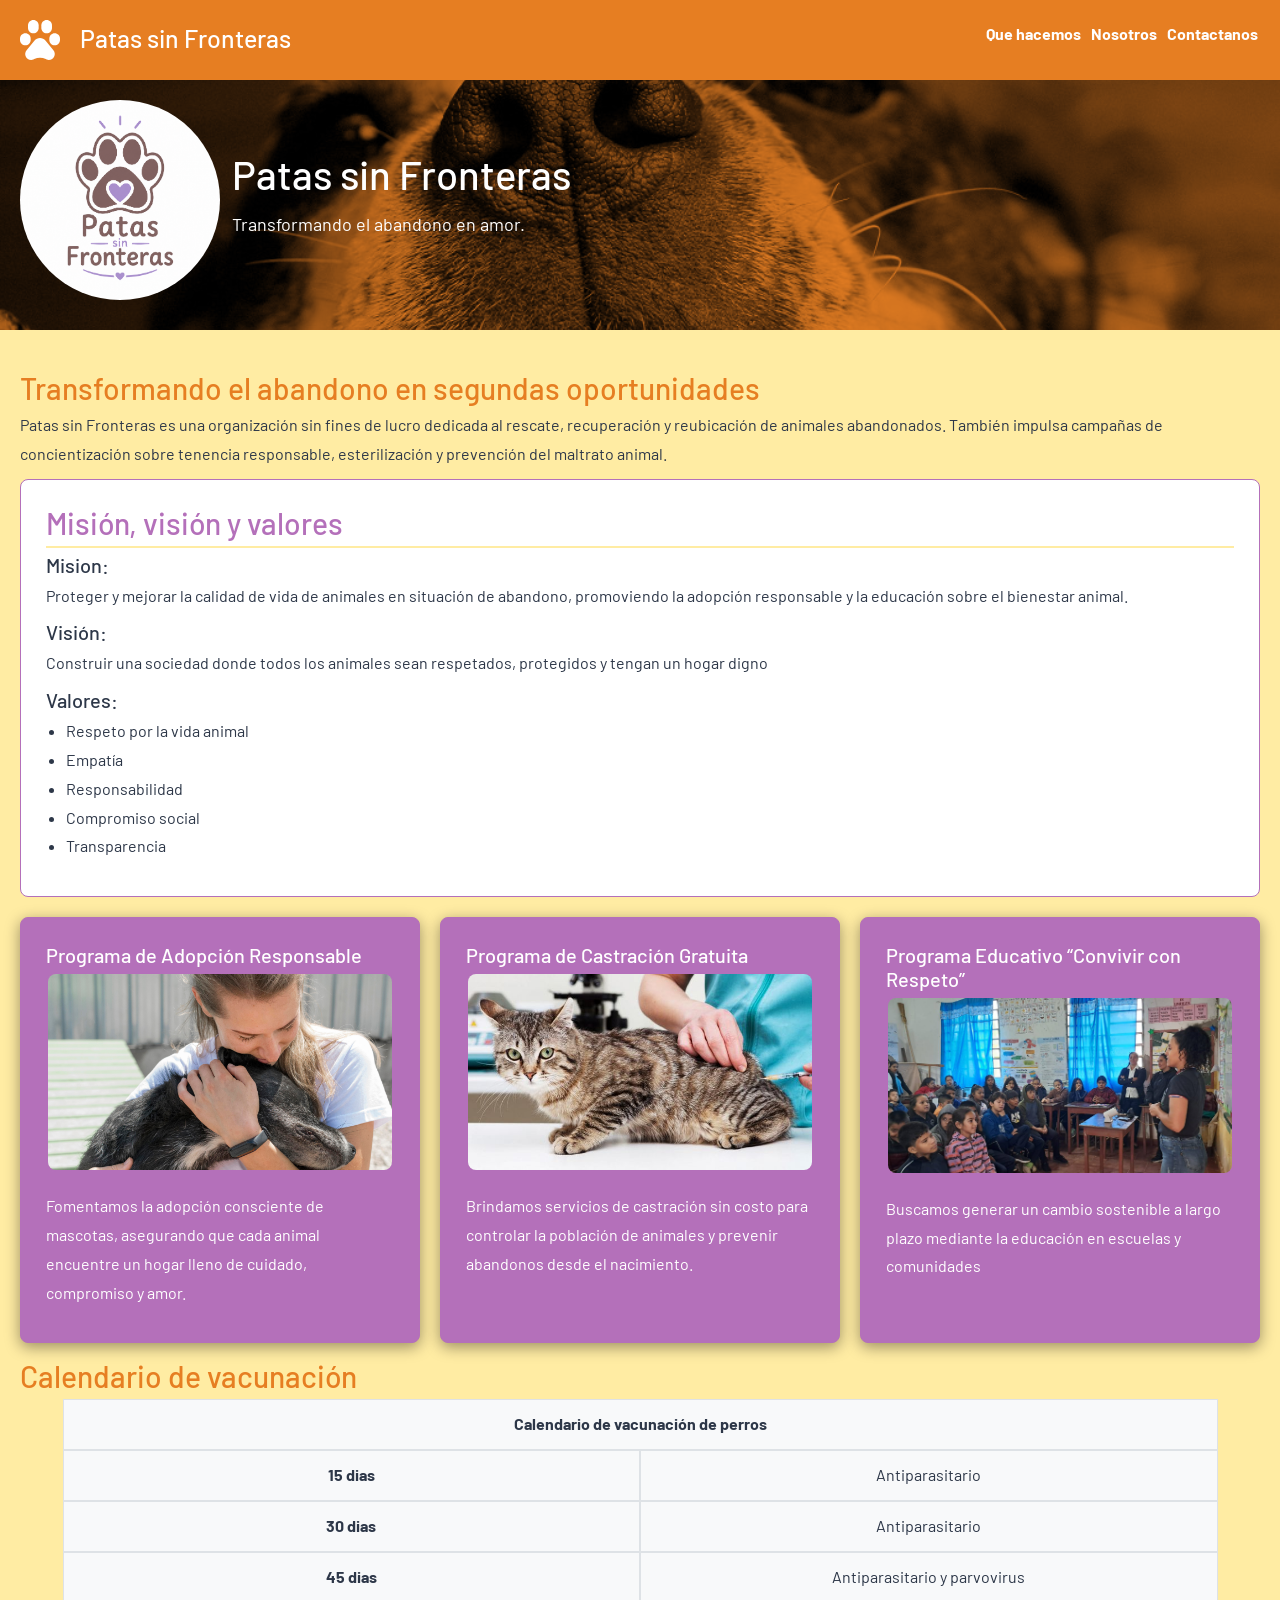
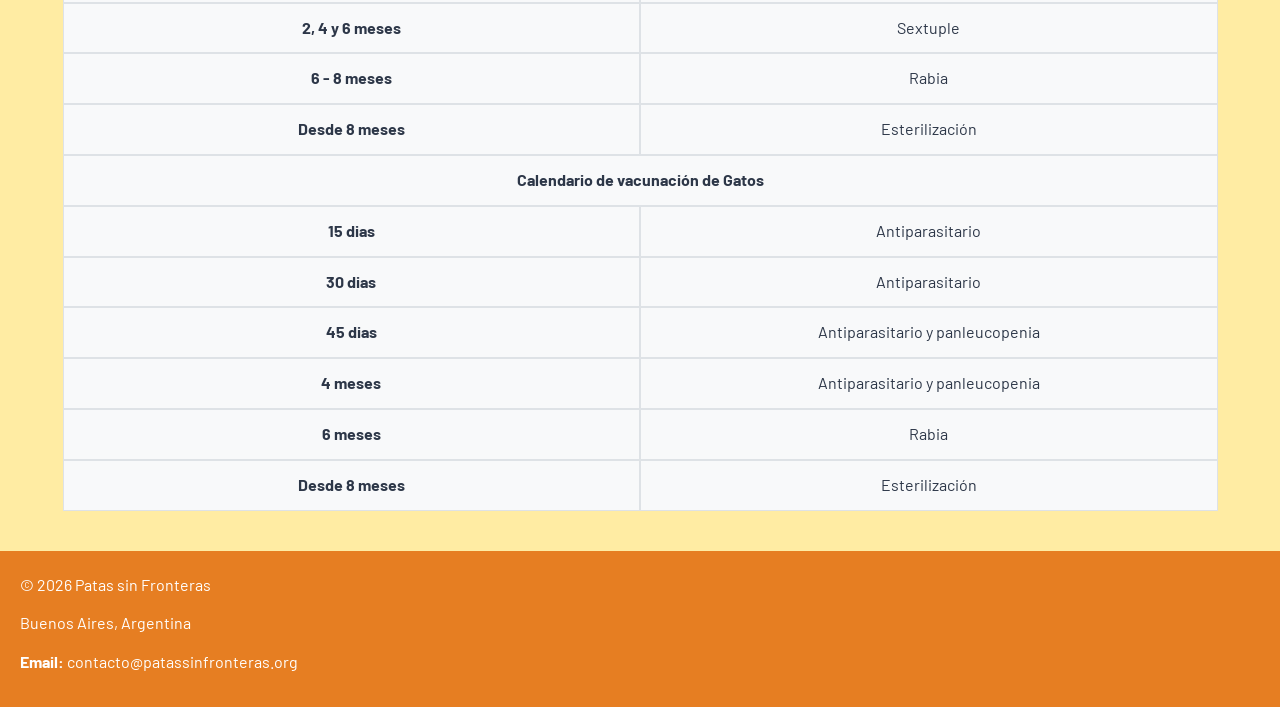
==== commit bbc9505b: "Grilla  de contenido, container > row > col-* + g-*" ====
--- a/tp-leng1-equipo-B/index.html
+++ b/tp-leng1-equipo-B/index.html
@@ -116,6 +116,73 @@
                 </a>               
             </section>
         </div>
+        <h2>Calendario de vacunación</h2>
+        <div class="container text-center">
+          <div class="row g-5">
+            <div class="col-12 col-md-12 border bg-light p-3 fw-bold">
+              Calendario de vacunación de perros
+            </div>
+          </div>
+            <div class="row g-5">
+                <div class="col-6 col-md-6 border bg-light p-3 fw-bold">15 dias</div>
+                <div class="col-6 col-md-6 border bg-light p-3 ">Antiparasitario</div>
+            </div>
+            <div class="row g-5">
+                <div class="col-6 col-md-6 border bg-light p-3 fw-bold">30 dias</div>
+                <div class="col-6 col-md-6 border bg-light p-3 ">Antiparasitario</div>
+            </div>
+            <div class="row g-5">
+                <div class="col-6 col-md-6 border bg-light p-3 fw-bold">45 dias</div>
+                <div class="col-6 col-md-6 border bg-light p-3 ">Antiparasitario y parvovirus</div>
+            </div>
+            <div class="row g-5">
+                <div class="col-6 col-md-6 border bg-light p-3 fw-bold">2, 4 y 6 meses</div>
+                <div class="col-6 col-md-6 border bg-light p-3 ">Sextuple</div>
+            </div>
+            <div class="row g-5">
+                <div class="col-6 col-md-6 border bg-light p-3 fw-bold">6 - 8  meses</div>
+                <div class="col-6 col-md-6 border bg-light p-3 ">Rabia</div>
+            </div>
+            <div class="row g-5">
+                <div class="col-6 col-md-6 border bg-light p-3 fw-bold">Desde 8  meses</div>
+                <div class="col-6 col-md-6 border bg-light p-3 ">Esterilización</div>
+            </div>
+
+        </div>
+
+        <div class="container text-center">
+          <div class="row g-5">
+            <div class="col-12 col-md-12 border bg-light p-3 fw-bold">
+              Calendario de vacunación de Gatos
+            </div>
+          </div>
+          <div class="row g-5">
+                <div class="col-6 col-md-6 border bg-light p-3 fw-bold">15 dias</div>
+                <div class="col-6 col-md-6 border bg-light p-3 ">Antiparasitario</div>
+            </div>
+          <div class="row g-5">
+                <div class="col-6 col-md-6 border bg-light p-3 fw-bold">30 dias</div>
+                <div class="col-6 col-md-6 border bg-light p-3 ">Antiparasitario</div>
+          </div>
+            <div class="row g-5">
+                <div class="col-6 col-md-6 border bg-light p-3 fw-bold">45 dias</div>
+                <div class="col-6 col-md-6 border bg-light p-3 ">Antiparasitario y panleucopenia</div>
+            </div>
+            <div class="row g-5">
+                <div class="col-6 col-md-6 border bg-light p-3 fw-bold">4 meses</div>
+                <div class="col-6 col-md-6 border bg-light p-3 ">Antiparasitario y panleucopenia</div>
+            </div>
+            <div class="row g-5">
+                <div class="col-6 col-md-6 border bg-light p-3 fw-bold">6 meses</div>
+                <div class="col-6 col-md-6 border bg-light p-3 ">Rabia</div>
+            </div>
+            <div class="row g-5">
+                <div class="col-6 col-md-6 border bg-light p-3 fw-bold">Desde 8  meses</div>
+                <div class="col-6 col-md-6 border bg-light p-3 ">Esterilización</div>
+            </div>
+
+        </div>
+
     </Main>
     <footer>
         <div>
--- a/tp-leng1-equipo-B/css/estilos.css
+++ b/tp-leng1-equipo-B/css/estilos.css
@@ -1,5 +1,10 @@
 /* PARA FONT-SIZE Y LINE-HEIGHT SE UTILIZA REM PARA QUE SEA RELATIVO AL TAMAÑO DE LA RAÍZ (HTML) Y ASÍ PERMITIR UNA MEJOR ESCALABILIDAD Y ACCESIBILIDAD EN DIFERENTES DISPOSITIVOS. */
 /* 1rem = 10px */
+
+
+/* 
+   ---- VARIABLES----
+*/
 
 :root{
     --color-diferencial: #E67E22; 
@@ -9,8 +14,13 @@
     --fuente: "Barlow", sans-serif;
 }
 
-html,
-body{
+/* 
+   ----RESET--------
+*/
+
+
+html body{
+    box-sizing: border-box;
     margin: 0;
     padding: 0;
 }
@@ -36,10 +46,12 @@
     text-decoration: none;
 }
 
+/* ---------HEADER-------*/
+
 header{
     display: flex;
     flex-direction: row;
-    justify-content: space-between;
+    justify-content: space-between; /* Separa el logo de los enlaces */
     padding: 2rem;
     margin-bottom: 2rem;
     top: 0;
@@ -132,7 +144,8 @@
 nav a:hover {
     color: var(--color-acento);
     transform: translateY(3px);
-}
+} /*cambio de color o efecto visual al
+pasar el mouse + Es la función que mueve el elemento en el eje Y*/
 
 
 main{
--- a/tp-leng1-equipo-B/css/estilos.css
+++ b/tp-leng1-equipo-B/css/estilos.css
@@ -1,5 +1,10 @@
 /* PARA FONT-SIZE Y LINE-HEIGHT SE UTILIZA REM PARA QUE SEA RELATIVO AL TAMAÑO DE LA RAÍZ (HTML) Y ASÍ PERMITIR UNA MEJOR ESCALABILIDAD Y ACCESIBILIDAD EN DIFERENTES DISPOSITIVOS. */
 /* 1rem = 10px */
+
+
+/* 
+   ---- VARIABLES----
+*/
 
 :root{
     --color-diferencial: #E67E22; 
@@ -9,8 +14,13 @@
     --fuente: "Barlow", sans-serif;
 }
 
-html,
-body{
+/* 
+   ----RESET--------
+*/
+
+
+html body{
+    box-sizing: border-box;
     margin: 0;
     padding: 0;
 }
@@ -36,10 +46,12 @@
     text-decoration: none;
 }
 
+/* ---------HEADER-------*/
+
 header{
     display: flex;
     flex-direction: row;
-    justify-content: space-between;
+    justify-content: space-between; /* Separa el logo de los enlaces */
     padding: 2rem;
     margin-bottom: 2rem;
     top: 0;
@@ -132,7 +144,8 @@
 nav a:hover {
     color: var(--color-acento);
     transform: translateY(3px);
-}
+} /*cambio de color o efecto visual al
+pasar el mouse + Es la función que mueve el elemento en el eje Y*/
 
 
 main{
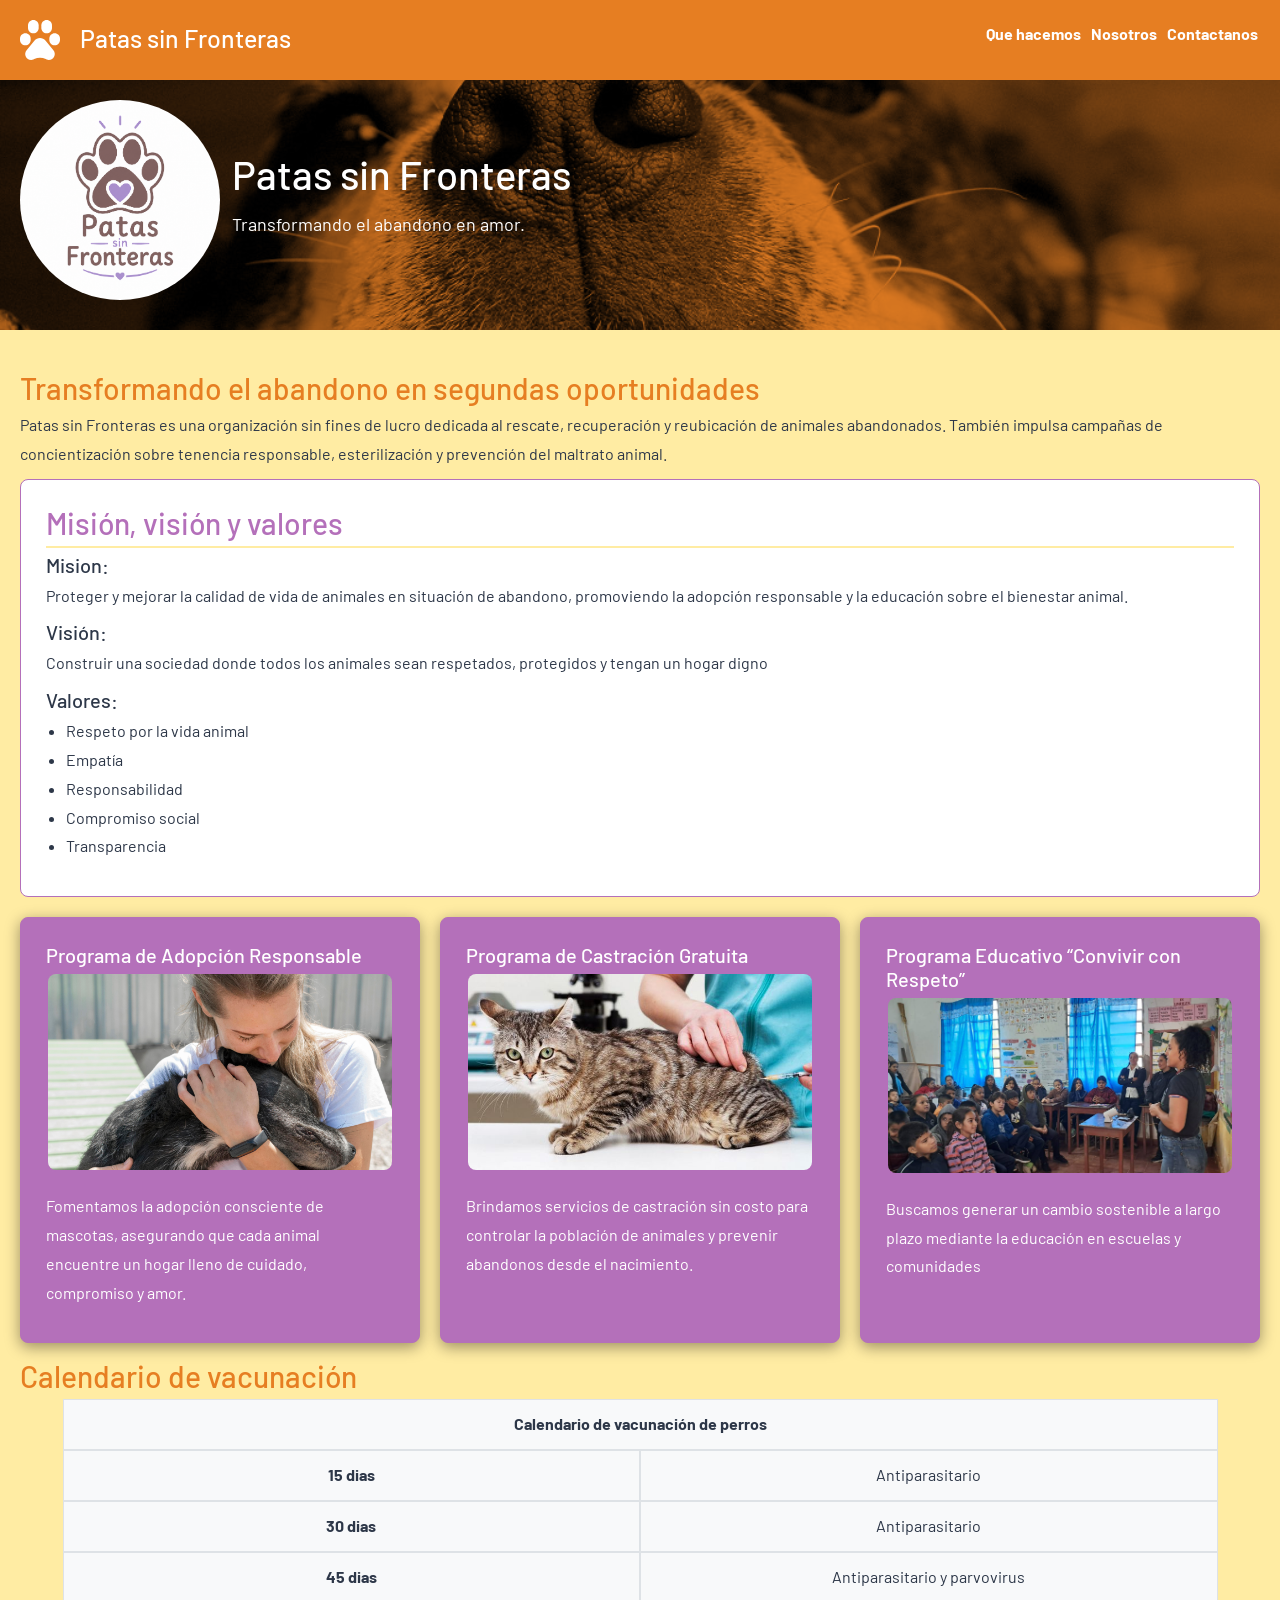
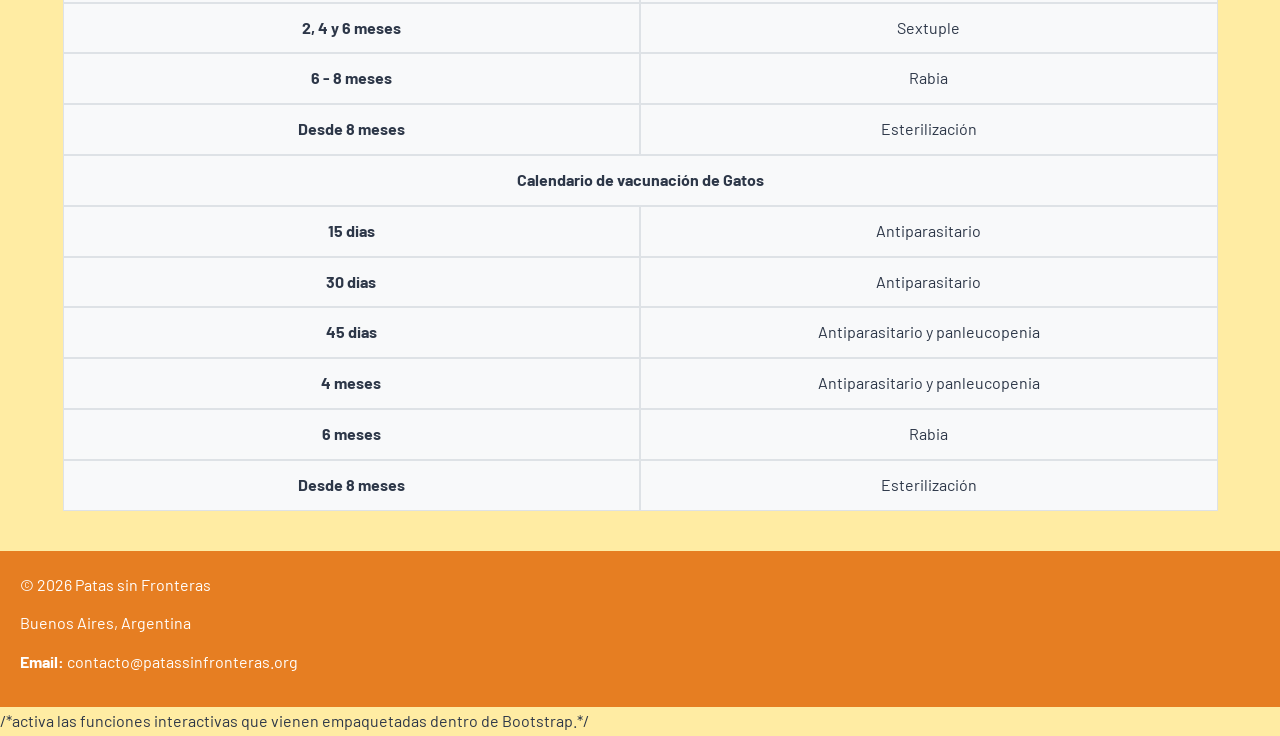
==== commit c8902da4: "Agrego form + validacion por JavaScript" ====
--- a/tp-leng1-equipo-B/index.html
+++ b/tp-leng1-equipo-B/index.html
@@ -46,7 +46,7 @@
             <div class="top-header">
                 <a href="index.html">
                     <div class="logo">
-                        <img src="images/Logo-Patas-sin-fronteras.png" alt="Logo patas sin fronteras">
+                        <img src="./images/Logo-Patas-sin-fronteras.png" alt="Logo patas sin fronteras">
                     </div>
                     <div>
                         <h1>Patas sin Fronteras</h1>
@@ -87,7 +87,7 @@
                     <h3>Programa de Adopción Responsable</h3>
                     <figure>
                         <div class="contenedor-imagen">
-                            <img src="images/Pro-adopcion.png" alt="Adopcion" width="110%" height="100%" object-fit="cover">
+                            <img src="./images/Pro-adopcion.png" alt="Adopcion" width="110%" height="100%" object-fit="cover">
                         </div>
                         <figcaption>Fomentamos la adopción consciente de mascotas, asegurando que cada animal encuentre un hogar lleno de cuidado, compromiso y amor.</figcaption>
                     </figure>    
@@ -109,7 +109,7 @@
                     <h3>Programa Educativo “Convivir con Respeto”</h3>
                     <figure>
                         <div class="contenedor-imagen">
-                            <img src="images/pro-educacion.jpg" alt="Educacion" width="110%" height="100%" object-fit="cover">
+                            <img src="./images/pro-educacion.jpg" alt="Educacion" width="110%" height="100%" object-fit="cover">
                         </div>
                         <figcaption>Buscamos generar un cambio sostenible a largo plazo mediante la educación en escuelas y comunidades</figcaption>  
                     </figure>
@@ -182,6 +182,8 @@
             </div>
 
         </div>
+
+       
 
     </Main>
     <footer>
@@ -192,7 +194,8 @@
         </div>
         <!--Alcance: Nacional, con acciones en zonas urbanas y rurales-->
     </footer>
+     <script src="./script/main.js"></script>
+    <script src="https://cdn.jsdelivr.net/npm/bootstrap@5.3.3/dist/js/bootstrap.bundle.min.js"></script>/*activa las funciones interactivas que vienen empaquetadas dentro de Bootstrap.*/
 </body>
-<script src="./script/main.js"></script>
-<script src="https://cdn.jsdelivr.net/npm/bootstrap@5.3.3/dist/js/bootstrap.bundle.min.js"></script>
+
 </html>
--- a/tp-leng1-equipo-B/css/estilos.css
+++ b/tp-leng1-equipo-B/css/estilos.css
@@ -18,6 +18,9 @@
    ----RESET--------
 */
 
+.hidden{
+    display: none !important;
+}
 
 html body{
     box-sizing: border-box;
@@ -238,11 +241,11 @@
 
 /* --------------------------- */
 /* Proyectos */
-
+/*
 .display-proyectos{
-    /* border: solid 3px red; */
-}
-
+     border: solid 3px red;
+}
+*/
 .proyecto{
     display: flex;
     flex-direction: column;
@@ -280,6 +283,10 @@
     -webkit-mask-image: linear-gradient(to left, black 50%, transparent 100%);
 }
 
+.proyecto-titulo{
+    max-width: 60%;
+}
+
 .inf-gral{
     display:flex;
     flex-direction: row;
@@ -302,6 +309,24 @@
     align-items: center;
 }
 
+.btn-implementacion{
+    width: auto;
+    display: flex;
+    justify-content: center;
+    border-radius: 100vw;
+    padding: 2rem;
+    margin: 2rem;
+    background-color: #2D3748;
+    color: white;
+    font-size: 2rem;
+
+}
+
+.contenedor-implementacion{
+    margin-top: 4rem ;
+    padding-bottom: 2rem ;
+}
+
 .implementacion{
     display: flex;
     flex-direction: row;
@@ -311,10 +336,18 @@
 }
 
 .card-peq{
-    padding: 2rem;
-    max-width: 30rem;
+    width: 30rem;
+    padding: 2rem;
     border-radius: 20px;
+    color: var(--color-texto);
+    background-color: beige;
     box-shadow: 0 2px 11px 0px #0000003a;
+    position: relative;
+    font-size: 1.6rem;
+}
+
+.card-peq h5{
+    font-size: 2rem;
 }
 
 .item-icon{
@@ -394,7 +427,21 @@
     box-shadow: 0 4px 8px rgba(0, 0, 0, 0.1);
 }
 
-
+#register-form {
+    max-width: 400px;
+    margin: 20px auto;
+    padding: 20px;
+    background: #f4f4f4;
+ }
+
+ #register-form button {
+    width: 100%;
+    padding: 10px;
+    background: green;
+    color: white;
+    border: none;
+    margin-top: 15px;
+}
 
 /*Fix para botones de acordion de bootstrapp*/
 
--- a/tp-leng1-equipo-B/css/estilos.css
+++ b/tp-leng1-equipo-B/css/estilos.css
@@ -18,6 +18,9 @@
    ----RESET--------
 */
 
+.hidden{
+    display: none !important;
+}
 
 html body{
     box-sizing: border-box;
@@ -238,11 +241,11 @@
 
 /* --------------------------- */
 /* Proyectos */
-
+/*
 .display-proyectos{
-    /* border: solid 3px red; */
-}
-
+     border: solid 3px red;
+}
+*/
 .proyecto{
     display: flex;
     flex-direction: column;
@@ -280,6 +283,10 @@
     -webkit-mask-image: linear-gradient(to left, black 50%, transparent 100%);
 }
 
+.proyecto-titulo{
+    max-width: 60%;
+}
+
 .inf-gral{
     display:flex;
     flex-direction: row;
@@ -302,6 +309,24 @@
     align-items: center;
 }
 
+.btn-implementacion{
+    width: auto;
+    display: flex;
+    justify-content: center;
+    border-radius: 100vw;
+    padding: 2rem;
+    margin: 2rem;
+    background-color: #2D3748;
+    color: white;
+    font-size: 2rem;
+
+}
+
+.contenedor-implementacion{
+    margin-top: 4rem ;
+    padding-bottom: 2rem ;
+}
+
 .implementacion{
     display: flex;
     flex-direction: row;
@@ -311,10 +336,18 @@
 }
 
 .card-peq{
-    padding: 2rem;
-    max-width: 30rem;
+    width: 30rem;
+    padding: 2rem;
     border-radius: 20px;
+    color: var(--color-texto);
+    background-color: beige;
     box-shadow: 0 2px 11px 0px #0000003a;
+    position: relative;
+    font-size: 1.6rem;
+}
+
+.card-peq h5{
+    font-size: 2rem;
 }
 
 .item-icon{
@@ -394,7 +427,21 @@
     box-shadow: 0 4px 8px rgba(0, 0, 0, 0.1);
 }
 
-
+#register-form {
+    max-width: 400px;
+    margin: 20px auto;
+    padding: 20px;
+    background: #f4f4f4;
+ }
+
+ #register-form button {
+    width: 100%;
+    padding: 10px;
+    background: green;
+    color: white;
+    border: none;
+    margin-top: 15px;
+}
 
 /*Fix para botones de acordion de bootstrapp*/
 
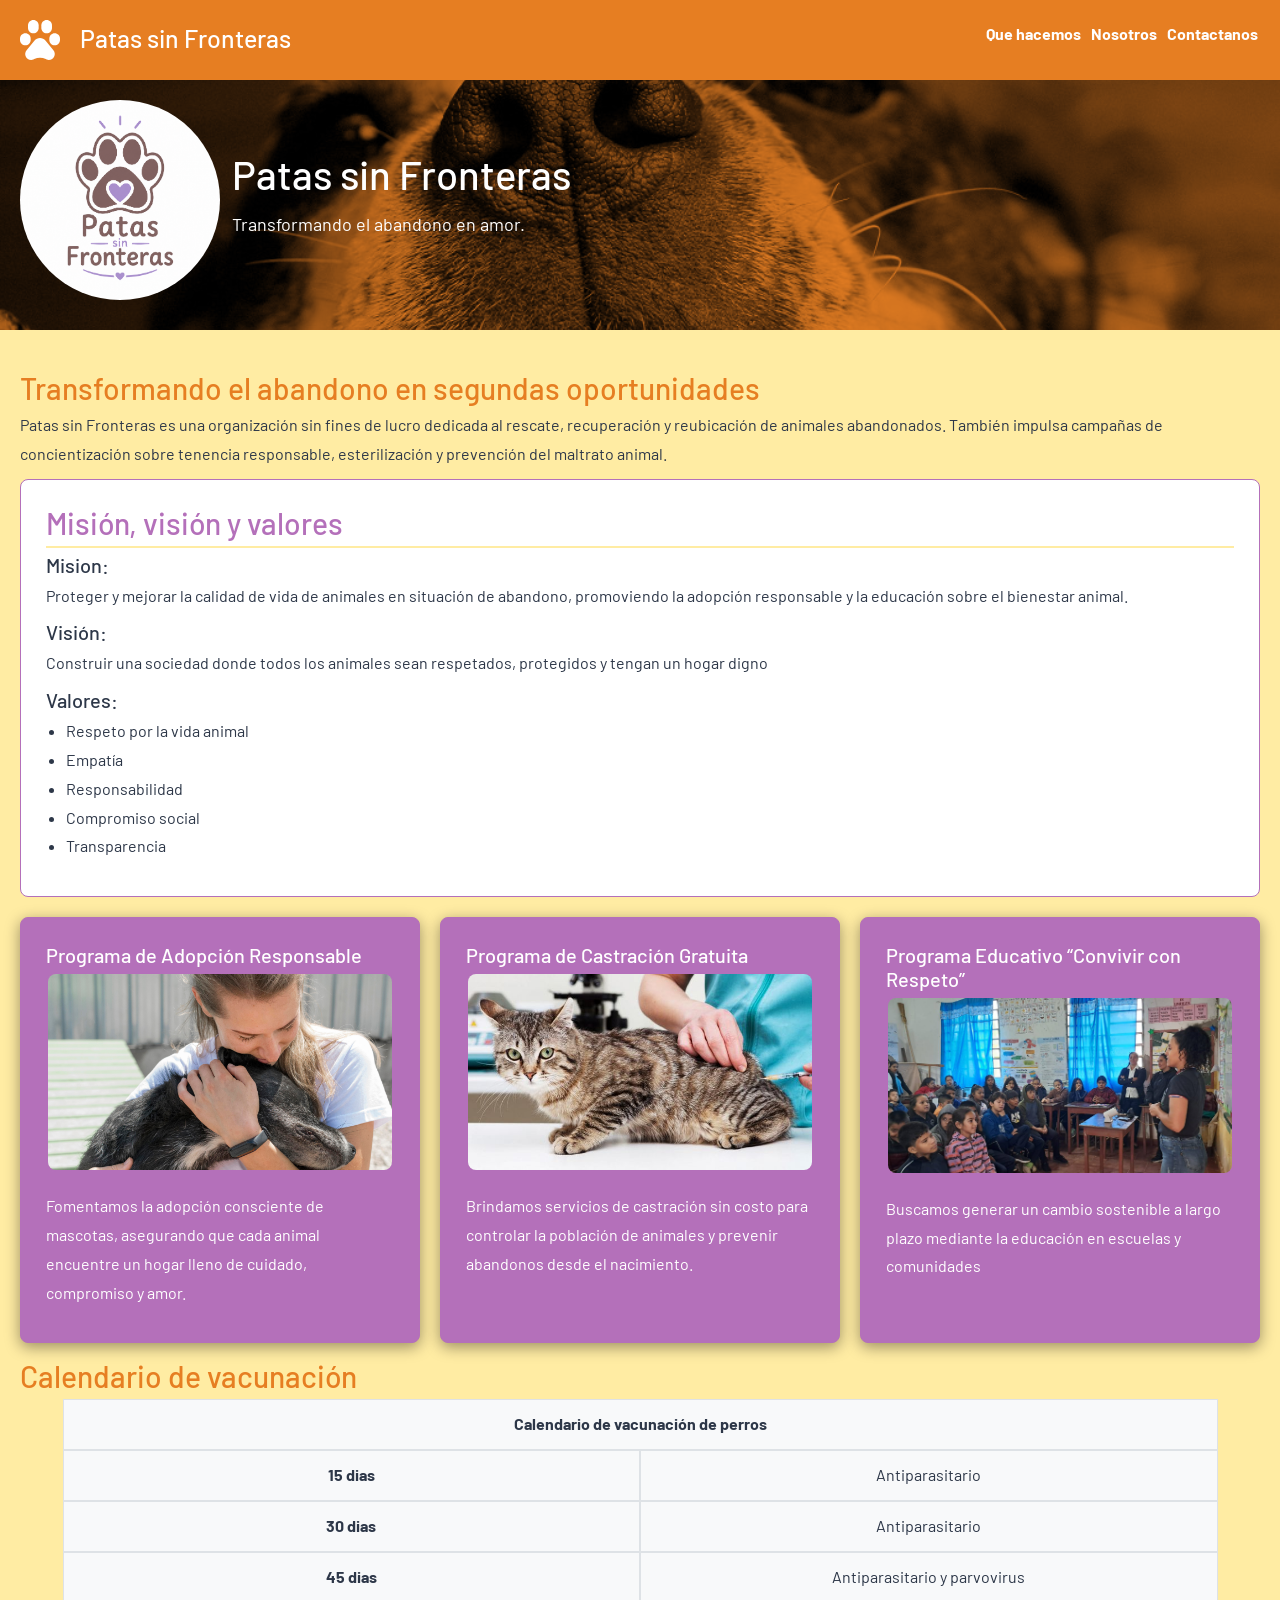
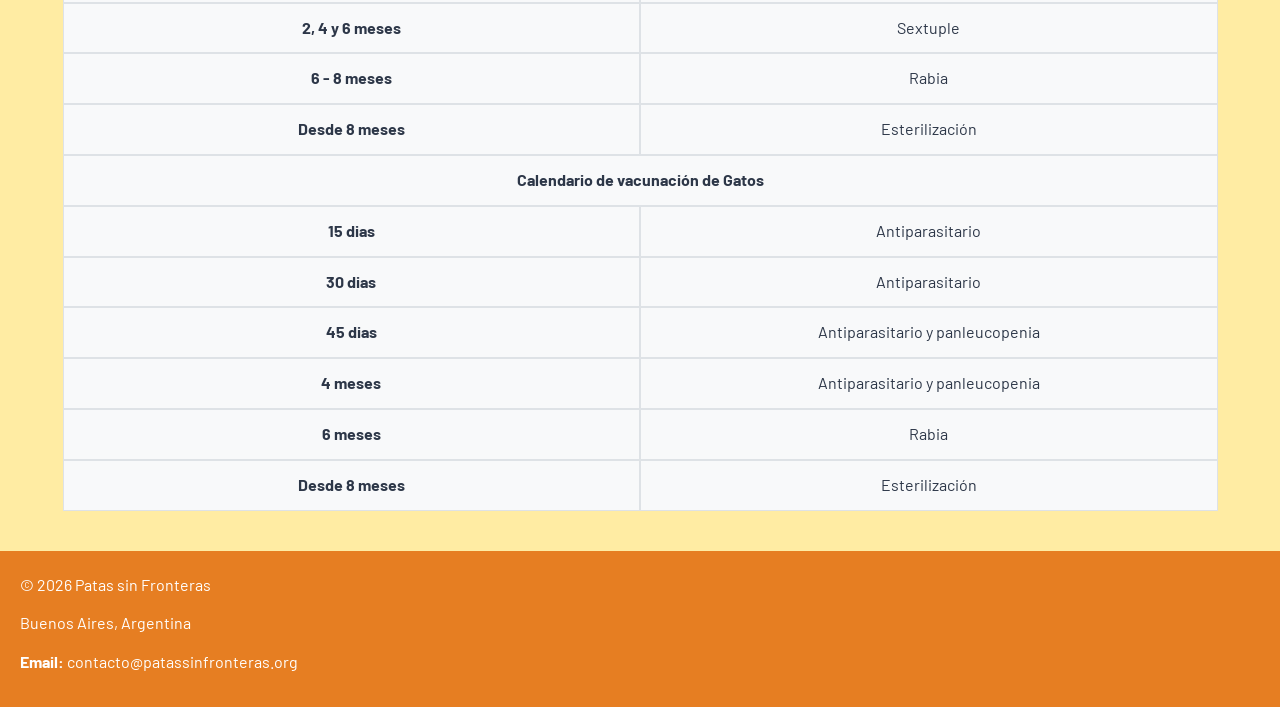
==== commit 2122a625: "Update index.html" ====
--- a/tp-leng1-equipo-B/index.html
+++ b/tp-leng1-equipo-B/index.html
@@ -195,7 +195,7 @@
         <!--Alcance: Nacional, con acciones en zonas urbanas y rurales-->
     </footer>
      <script src="./script/main.js"></script>
-    <script src="https://cdn.jsdelivr.net/npm/bootstrap@5.3.3/dist/js/bootstrap.bundle.min.js"></script>/*activa las funciones interactivas que vienen empaquetadas dentro de Bootstrap.*/
+    <script src="https://cdn.jsdelivr.net/npm/bootstrap@5.3.3/dist/js/bootstrap.bundle.min.js"></script><!--activa las funciones interactivas que vienen empaquetadas dentro de Bootstrap.-->
 </body>
 
 </html>
--- a/tp-leng1-equipo-B/css/estilos.css
+++ b/tp-leng1-equipo-B/css/estilos.css
@@ -17,6 +17,12 @@
 /* 
    ----RESET--------
 */
+
+input, textarea, select, button{
+    font-family: inherit;
+    font-size: inherit;
+    line-height: inherit;
+}
 
 .hidden{
     display: none !important;
@@ -130,19 +136,6 @@
     justify-content: start;
 }
 
-/* 
-nav ul {
-    display: flex;
-    gap: 5rem;
-    list-style: none;
-    margin-top: 0.rem;
-}
-
-nav a {
-    display: inline-block;
-    font-weight: bold;
-    transition: transform 0.2s ease;
-} MODIFICO LOS SELECTORES POR NO SER COMPATIBLES CON BOOSTRAP*/
 
 nav a:hover {
     color: var(--color-acento);
@@ -218,7 +211,6 @@
     transform: scale(1.01);
 }
 
-
 .contenedor-tarjetas-verticales {
     margin-top: 2rem;
     display:flex;
@@ -263,8 +255,10 @@
     align-items: center;
     height: 20rem;
     width: 100%;
+    max-width: 90vw;
     position: relative;
-    
+    height:40vw;
+    max-height: 30rem;
     border-radius: 20px; 
     margin-bottom: 2rem;
     overflow: hidden;
@@ -285,6 +279,7 @@
 
 .proyecto-titulo{
     max-width: 60%;
+    padding: 2rem 1rem;
 }
 
 .inf-gral{
@@ -296,8 +291,11 @@
 }
 
 .card-gde{
+    display:flex;
+    flex-direction: column;
+    align-items: start;
     padding: 2rem;
-    max-width: 30%;
+    width: 30%;
     border-radius: 20px;
     background-color: beige;
     box-shadow: 0 2px 11px 0px #0000003a;
@@ -319,7 +317,8 @@
     background-color: #2D3748;
     color: white;
     font-size: 2rem;
-
+    cursor: pointer;
+    user-select: none;
 }
 
 .contenedor-implementacion{
@@ -395,6 +394,22 @@
     justify-content: center;
 }
 
+#tabla-organizacion img{
+    transition: all .3s ease;
+    border-radius: 8px;
+}
+
+#tabla-organizacion img:hover{
+    transform: scale(1.1);
+}
+
+#tabla-organizacion tbody tr{
+    transition: background-color .3s ease;
+}
+
+#tabla-organizacion tbody tr:hover{
+    background: rgba(189,129,194,.15);
+}
 
 #Transparencia ul{
     text-decoration: underline;
@@ -427,15 +442,18 @@
     box-shadow: 0 4px 8px rgba(0, 0, 0, 0.1);
 }
 
+
+
 #register-form {
-    max-width: 400px;
+    width: 70%;
     margin: 20px auto;
     padding: 20px;
     background: #f4f4f4;
  }
 
  #register-form button {
-    width: 100%;
+    border-radius: 5px;
+    width: 15rem;
     padding: 10px;
     background: green;
     color: white;
@@ -480,5 +498,9 @@
         top:0;
     }
 
-}
-
+    #register-form {
+    width: 100%;
+ }
+
+}
+
--- a/tp-leng1-equipo-B/css/estilos.css
+++ b/tp-leng1-equipo-B/css/estilos.css
@@ -17,6 +17,12 @@
 /* 
    ----RESET--------
 */
+
+input, textarea, select, button{
+    font-family: inherit;
+    font-size: inherit;
+    line-height: inherit;
+}
 
 .hidden{
     display: none !important;
@@ -130,19 +136,6 @@
     justify-content: start;
 }
 
-/* 
-nav ul {
-    display: flex;
-    gap: 5rem;
-    list-style: none;
-    margin-top: 0.rem;
-}
-
-nav a {
-    display: inline-block;
-    font-weight: bold;
-    transition: transform 0.2s ease;
-} MODIFICO LOS SELECTORES POR NO SER COMPATIBLES CON BOOSTRAP*/
 
 nav a:hover {
     color: var(--color-acento);
@@ -218,7 +211,6 @@
     transform: scale(1.01);
 }
 
-
 .contenedor-tarjetas-verticales {
     margin-top: 2rem;
     display:flex;
@@ -263,8 +255,10 @@
     align-items: center;
     height: 20rem;
     width: 100%;
+    max-width: 90vw;
     position: relative;
-    
+    height:40vw;
+    max-height: 30rem;
     border-radius: 20px; 
     margin-bottom: 2rem;
     overflow: hidden;
@@ -285,6 +279,7 @@
 
 .proyecto-titulo{
     max-width: 60%;
+    padding: 2rem 1rem;
 }
 
 .inf-gral{
@@ -296,8 +291,11 @@
 }
 
 .card-gde{
+    display:flex;
+    flex-direction: column;
+    align-items: start;
     padding: 2rem;
-    max-width: 30%;
+    width: 30%;
     border-radius: 20px;
     background-color: beige;
     box-shadow: 0 2px 11px 0px #0000003a;
@@ -319,7 +317,8 @@
     background-color: #2D3748;
     color: white;
     font-size: 2rem;
-
+    cursor: pointer;
+    user-select: none;
 }
 
 .contenedor-implementacion{
@@ -395,6 +394,22 @@
     justify-content: center;
 }
 
+#tabla-organizacion img{
+    transition: all .3s ease;
+    border-radius: 8px;
+}
+
+#tabla-organizacion img:hover{
+    transform: scale(1.1);
+}
+
+#tabla-organizacion tbody tr{
+    transition: background-color .3s ease;
+}
+
+#tabla-organizacion tbody tr:hover{
+    background: rgba(189,129,194,.15);
+}
 
 #Transparencia ul{
     text-decoration: underline;
@@ -427,15 +442,18 @@
     box-shadow: 0 4px 8px rgba(0, 0, 0, 0.1);
 }
 
+
+
 #register-form {
-    max-width: 400px;
+    width: 70%;
     margin: 20px auto;
     padding: 20px;
     background: #f4f4f4;
  }
 
  #register-form button {
-    width: 100%;
+    border-radius: 5px;
+    width: 15rem;
     padding: 10px;
     background: green;
     color: white;
@@ -480,5 +498,9 @@
         top:0;
     }
 
-}
-
+    #register-form {
+    width: 100%;
+ }
+
+}
+
